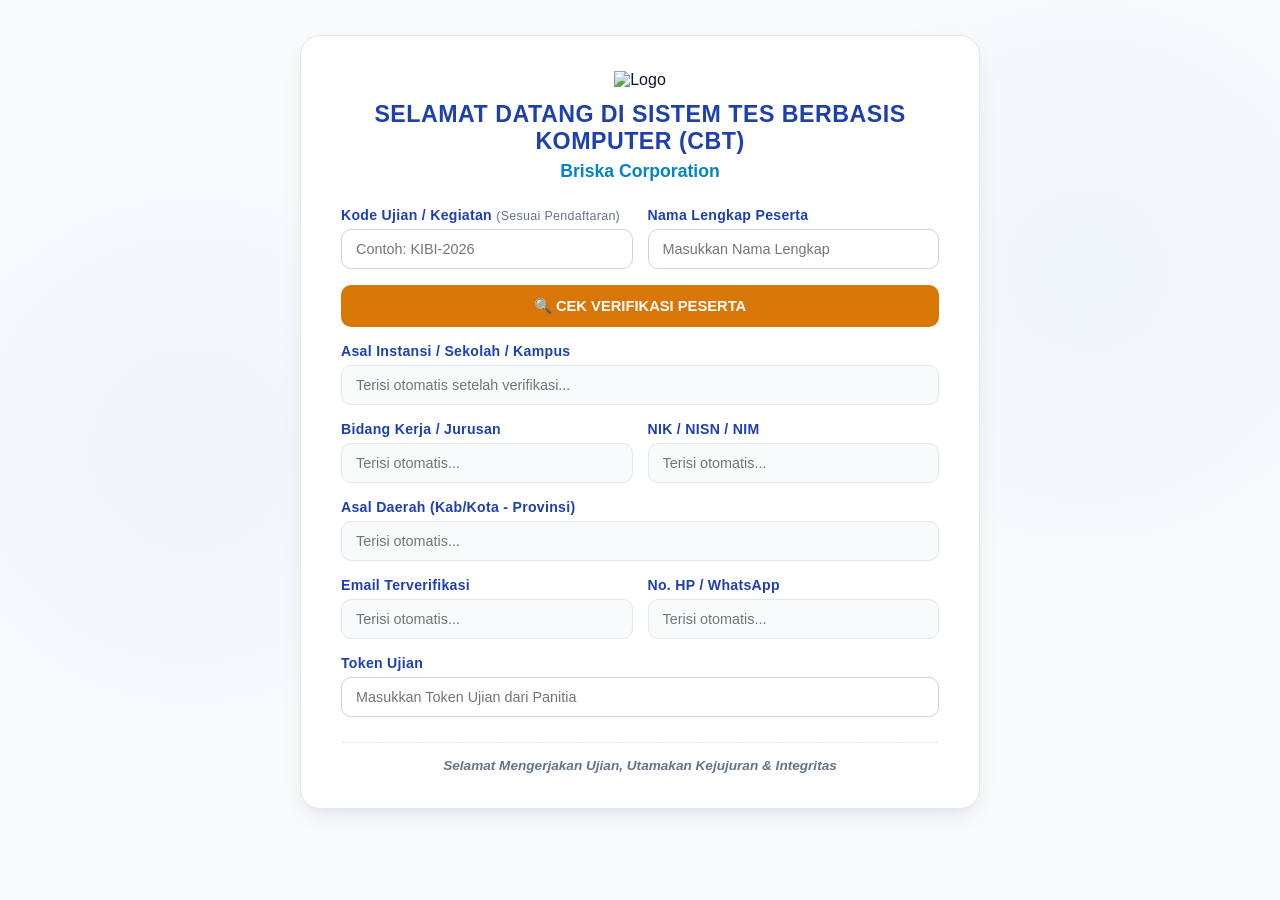
==== index.html @ defc80b8 "Update index.html" ====
<!DOCTYPE html>
<html lang="id">
<head>
  <meta charset="UTF-8">
  <meta name="viewport" content="width=device-width, initial-scale=1.0">
  <title>CBT Online - Kelas Bisa Exam System v1.5</title>
  
  <link rel="icon" type="image/png" href="asset/Favicon.png">
  
  <!-- File CSS Modular -->
  <link rel="stylesheet" href="css/base.css">
  <link rel="stylesheet" href="css/pages.css">
  <link rel="stylesheet" href="css/cbt.css">
  <link rel="stylesheet" href="css/answer.css">
  <link rel="stylesheet" href="css/report.css">
  <link rel="stylesheet" href="css/panduan.css">
  
  <!-- FontAwesome untuk Icon -->
  <link rel="stylesheet" href="https://cdnjs.cloudflare.com/ajax/libs/font-awesome/6.4.0/css/all.min.css">

  <!-- Konfigurasi MathJax v3 -->
  <script>
    window.MathJax = {
      tex: {
        inlineMath: [['\\(', '\\)'], ['$', '$']],
        displayMath: [['\\[', '\\]'], ['$$', '$$']],
        processEscapes: true
      },
      options: {
        skipHtmlTags: ['script', 'noscript', 'style', 'textarea', 'pre', 'code']
      },
      svg: { fontCache: 'global' }
    };
  </script>
  <script id="MathJax-script" async src="https://cdn.jsdelivr.net/npm/mathjax@3/es5/tex-chtml.js"></script>
</head>
<body>

  <!-- ========================================== -->
  <!-- OVERLAY LOADING SAAT SUBMIT JAWABAN        -->
  <!-- ========================================== -->
  <div id="loading-overlay" class="hidden" style="display: none; position: fixed; top: 0; left: 0; width: 100%; height: 100%; background: rgba(255, 255, 255, 0.92); z-index: 9999; flex-direction: column; justify-content: center; align-items: center; text-align: center;">
    <div style="font-size: 42px; color: #007bff; margin-bottom: 15px;">
      <i class="fas fa-spinner fa-spin"></i>
    </div>
    <h3 style="color: #222; margin: 0 0 8px 0; font-size: 20px;">Sedang Mengirim Jawaban...</h3>
    <p style="color: #666; font-size: 14px; margin: 0;">Mohon tunggu, jangan tutup atau memuat ulang halaman ini.</p>
  </div>

  <!-- ========================================== -->
  <!-- PAGE 1: FORM LOGIN & VERIFIKASI PESERTA    -->
  <!-- ========================================== -->
  <div id="page-login" class="card">
    <div class="header-welcome">
      <img id="logo-lembaga" src="https://lh3.googleusercontent.com/d/1TYEl9QOZV3EU5p3peLGaaUZcjrOISSSz" alt="Logo" class="logo-img">
      <h2 id="disp-header-title">Selamat Datang di Sistem Tes Berbasis Komputer (CBT)</h2>
      <h3 id="disp-header-sub">Briska Corporation</h3>
    </div>

    <form id="form-identitas">
      <!-- INPUT UTAMA UNTUK VERIFIKASI -->
      <div class="form-row-2col">
        <div class="form-group">
          <label for="kode-ujian-input">Kode Ujian / Kegiatan <small class="hint-label">(Sesuai Pendaftaran)</small></label>
          <input type="text" id="kode-ujian-input" required placeholder="Contoh: KIBI-2026">
        </div>
        <div class="form-group">
          <label for="nama">Nama Lengkap Peserta</label>
          <input type="text" id="nama" required placeholder="Masukkan Nama Lengkap">
        </div>
      </div>

      <!-- TAHAP 1: TOMBOL CEK VERIFIKASI -->
      <div class="form-group text-center">
        <button type="button" id="btn-cek-verifikasi" class="btn-warning">
          🔍 Cek Verifikasi Peserta
        </button>
      </div>

      <!-- ELEMENT NOTIFIKASI / STATUS VERIFIKASI -->
      <div id="pesan-error-login" class="error-msg" style="display: none;"></div>

      <!-- FIELD TERISI OTOMATIS BERDASARKAN DATA PESERTA (READONLY) -->
      <div class="form-group">
        <label for="sekolah">Asal Instansi / Sekolah / Kampus</label>
        <input type="text" id="sekolah" placeholder="Terisi otomatis setelah verifikasi..." readonly>
      </div>

      <div class="form-row-2col">
        <div class="form-group">
          <label for="kelas">Bidang Kerja / Jurusan</label>
          <input type="text" id="kelas" placeholder="Terisi otomatis..." readonly>
        </div>
        <div class="form-group">
          <label for="nisn">NIK / NISN / NIM</label>
          <input type="text" id="nisn" placeholder="Terisi otomatis..." readonly>
        </div>
      </div>

      <div class="form-group">
        <label for="daerah">Asal Daerah (Kab/Kota - Provinsi)</label>
        <input type="text" id="daerah" placeholder="Terisi otomatis..." readonly>
      </div>

      <div class="form-row-2col">
        <div class="form-group">
          <label for="email">Email Terverifikasi</label>
          <input type="text" id="email" placeholder="Terisi otomatis..." readonly>
        </div>
        <div class="form-group">
          <label for="hp">No. HP / WhatsApp</label>
          <input type="text" id="hp" placeholder="Terisi otomatis..." readonly>
        </div>
      </div>

      <!-- INPUT TOKEN UJIAN -->
      <div class="form-group">
        <label for="token-input">Token Ujian</label>
        <input type="text" id="token-input" placeholder="Masukkan Token Ujian dari Panitia">
      </div>

      <!-- TAHAP 2: TOMBOL LANJUT -->
      <div class="form-group">
        <button type="submit" id="btn-lanjut-info" class="btn-primary" style="display: none;">
          Verifikasi &amp; Lanjut ke Petunjuk &gt;&gt;
        </button>
      </div>
    </form>

    <div class="footer-motto">
      <p>Selamat Mengerjakan Ujian, Utamakan Kejujuran &amp; Integritas</p>
    </div>
  </div>


  <!-- ========================================== -->
  <!-- PAGE 2: INFORMASI KEGIATAN & TATA TERTIB   -->
  <!-- ========================================== -->
  <div id="page-info" class="card hidden">
    <div class="header-welcome">
      <img id="logo-lembaga-info" src="https://lh3.googleusercontent.com/d/1TYEl9QOZV3EU5p3peLGaaUZcjrOISSSz" alt="Logo" class="logo-img">
      <h2 id="disp-lembaga-info">NAMA SISTEM CBT</h2>
      <h3 id="disp-sub-lembaga-info">PENYELENGGARA</h3>
    </div>

    <div class="info-kegiatan-box">
      <h4>📋 Informasi Ujian CBT</h4>
      <table class="table-info">
        <tr>
          <td>Kode Paket Ujian</td>
          <td>: <strong id="disp-kode-ujian" class="badge-code">-</strong></td>
        </tr>
        <tr>
          <td>Nama Kegiatan Ujian</td>
          <td>: <span id="disp-nama-kegiatan">-</span></td>
        </tr>
        <tr>
          <td>Penyelenggara</td>
          <td>: <span id="disp-sub-lembaga">-</span></td>
        </tr>
        <tr>
          <td>Durasi Pengerjaan</td>
          <td>: <span id="disp-durasi">-</span></td>
        </tr>
        <tr>
          <td>Jumlah Soal</td>
          <td>: <span id="disp-jumlah-soal">-</span></td>
        </tr>
      </table>
    </div>

    <div class="rules-box">
      <h4>⚠️ Ketentuan &amp; Tata Tertib Pelaksanaan CBT</h4>
      <div class="rules-content">
        <ol>
          <li><strong>Koneksi Internet:</strong> Pastikan perangkat Anda terhubung dengan koneksi internet yang stabil selama ujian berlangsung.</li>
          <li><strong>Pengerjaan Soal:</strong> Bacalah setiap soal dengan teliti. Anda bebas berpindah nomor soal menggunakan tombol navigasi atau panel nomor di sisi kanan.</li>
          <li><strong>Waktu Ujian:</strong> Timer countdown akan berjalan otomatis begitu Anda menekan tombol <em>"Mulai Pengerjaan Ujian"</em>. Jawaban tersimpan otomatis jika waktu habis.</li>
          <li class="warning-rule">
            <strong>SISTEM KEAMANAN ANTI-KECURANGAN (PENTING):</strong>
            <ul>
              <li>Dilarang membuka tab baru, berpindah aplikasi, split screen, atau meminimalkan (<em>minimize</em>) jendela browser saat ujian aktif.</li>
              <li>Sistem mencatat setiap aktivitas keluar dari layar ujian secara otomatis.</li>
              <li>Jika terdeteksi <strong>3 KALI</strong> keluar dari layar ujian, sistem akan <strong>MENGUNCI UJIAN DAN MELAKUKAN SUBMIT OTOMATIS</strong> atas jawaban yang telah tersimpan.</li>
            </ul>
          </li>
          <li><strong>Integritas:</strong> Dilarang keras bekerjasama, menggunakan alat bantu yang tidak diizinkan, atau diwakilkan oleh orang lain.</li>
        </ol>
      </div>
    </div>

    <div class="agreement-box">
      <label class="checkbox-container">
        <input type="checkbox" id="check-setuju" onchange="if(typeof toggleMulaiButton === 'function') toggleMulaiButton();">
        <span class="checkmark"></span>
        Saya telah membaca, memahami, dan bersedia tunduk pada seluruh ketentuan pelaksanaan ujian di atas.
      </label>
    </div>

    <!-- TOMBOL PANDUAN PENILAIAN DITAMBAHKAN DI SINI -->
    <div style="text-align: center; margin: 15px 0;">
      <a href="panduan-penilaian.html" target="_blank" class="btn-info-link" style="display: inline-flex; align-items: center; gap: 6px; color: #0284c7; text-decoration: none; font-weight: 600; font-size: 0.95rem;">
        <i class="fas fa-book-open"></i> Lihat Panduan Penilaian &amp; Tipe Soal
      </a>
    </div>

    <div class="action-buttons-page2">
      <button type="button" class="btn-secondary" onclick="kembaliKePage1()">&lt;&lt; Kembali ke Identitas</button>
      <button type="button" id="btn-mulai-ujian" class="btn-primary btn-start-disabled" disabled onclick="mulaiUjianPenuh()">🚀 Mulai Pengerjaan Ujian</button>
    </div>
  </div>


  <!-- ========================================== -->
  <!-- PAGE 3: ARENA SOAL CBT                     -->
  <!-- ========================================== -->
  <div id="page-cbt" class="cbt-layout hidden">

    <header class="top-bar">
      <div class="header-left">
        <img id="logo-lembaga-cbt" src="https://lh3.googleusercontent.com/d/1TYEl9QOZV3EU5p3peLGaaUZcjrOISSSz" alt="Logo" class="logo-img">
        <div class="title-box">
          <h2 id="disp-lembaga-cbt">NAMA SISTEM CBT</h2>
          <small id="disp-sub-lembaga-cbt">PENYELENGGARA</small>
        </div>
      </div>
      <div class="header-right">
        <div class="user-avatar">👤</div>
        <div class="user-details">
          <span id="disp-user-name" class="u-name">-</span>
          <span id="disp-user-school" class="u-id">-</span>
          <a href="#" onclick="konfirmasiKeluar()" class="btn-keluar">KELUAR &gt;&gt;</a>
        </div>
      </div>
    </header>

    <div class="cbt-body">
      <main class="question-area">
        <div class="sub-header">
          <h3 class="q-title">
            SOAL NO : <span id="q-num">1</span>
            <span id="q-level" class="badge-level" style="font-size: 13px; color: #666; margin-left: 8px;"></span>
          </h3>
          <div class="timer-display">
            ⏰ <span id="timer-display">00:00:00</span>
          </div>
        </div>

        <div class="question-content">
          <div id="q-image-container" class="img-box"></div>
          <div id="q-text" class="q-text">Memuat soal...</div>
          <!-- Container pilihan jawaban yang dinamis mendukung 5 tipe soal v1.5 -->
          <div id="options-box" class="options-group"></div>
        </div>
      </main>

      <aside class="sidebar-nav">
        <div id="number-grid" class="circle-grid"></div>
      </aside>
    </div>

    <footer class="bottom-bar">
      <div class="bottom-left">
        <button id="btn-selesai" class="btn-footer btn-selesai" onclick="tampilkanPanelKonfirmasi()">🏁 SELESAI</button>
      </div>
      <div class="bottom-center">
        <button id="btn-prev" class="btn-footer" onclick="navigasi(-1)">◀ SOAL SEBELUMNYA</button>
        <button id="btn-next" class="btn-footer" onclick="navigasi(1)">SOAL SELANJUTNYA ▶</button>
      </div>
      <div class="bottom-right"></div>
    </footer>

  </div>


  <!-- ========================================== -->
  <!-- MODAL DIALOG KONFIRMASI SUBMIT             -->
  <!-- ========================================== -->
  <div id="modal-konfirmasi" class="hidden" style="display: none; position: fixed; top: 0; left: 0; width: 100%; height: 100%; background: rgba(0,0,0,0.6); z-index: 9998; align-items: center; justify-content: center;">
    <div style="max-width: 480px; width: 90%; background: #fff; padding: 25px; border-radius: 16px; text-align: center; box-shadow: 0 10px 25px rgba(0,0,0,0.2); margin: auto;">
      <h3 style="margin-top: 0; color: #1e293b; font-size: 1.25rem;">Konfirmasi Selesai Ujian</h3>
      <p id="teks-ringkasan-konfirmasi" style="color: #475569; font-size: 0.95rem; margin: 15px 0; line-height: 1.5;"></p>
      <div style="display: flex; gap: 10px; justify-content: center; margin-top: 20px;">
        <button type="button" class="btn-secondary" onclick="document.getElementById('modal-konfirmasi').classList.add('hidden'); document.getElementById('modal-konfirmasi').style.display='none';">Batal / Periksa Lagi</button>
        <button type="button" class="btn-primary" onclick="konfirmasiSubmit()">Ya, Kirim Jawaban</button>
      </div>
    </div>
  </div>

  <!-- ========================================== -->
  <!-- MODAL LAPORAN / HASIL UJIAN (FITUR v1.5)   -->
  <!-- ========================================== -->
  <div id="report-modal" style="display: none;"></div>

  <!-- ========================================== -->
  <!-- MODAL REVIEW KUNCI JAWABAN (FITUR v1.5)     -->
  <!-- ========================================== -->
  <div id="review-modal" style="display: none;"></div>

  <!-- ========================================== -->
  <!-- FILE JAVASCRIPT MODULAR                    -->
  <!-- ========================================== -->
  <script src="js/state.js" defer></script>
  <script src="js/auth.js" defer></script>
  <script src="js/scoring.js" defer></script>
  <script src="js/security.js" defer></script>
  <script src="js/exam.js" defer></script>
  <script src="js/answer.js" defer></script>
  <script src="js/report.js" defer></script>
  <script src="js/main.js" defer></script>

</body>
</html>
---- css/base.css ----
/* ==========================================================================
   1. BASE & VARIABLES (CBT System v1.3.0)
   ========================================================================== */

:root {
  /* Background & Surface Light Theme */
  --bg-main: #f8fafc;
  --bg-card: #ffffff;
  --bg-panel: #f1f5f9;
  
  /* Text Colors */
  --text-dark: #0f172a;
  --text-muted: #64748b;
  
  /* Brand & Accents (Dominan Biru) */
  --brand-primary: #1e40af;
  --brand-sky: #0284c7;
  --brand-cyan: #09090b;
  --accent-blue: #2563eb;
  
  /* Status Warna Bulatan CBT */
  --color-unanswered: #ef4444;
  --color-answered: #0284c7;
  --color-active: #16a34a;
  
  /* Status Hasil Ujian & Alert */
  --color-success: #16a34a;
  --color-danger: #dc2626;
  --color-warning: #d97706;
  --color-info: #2563eb;

  /* Shadows & Borders */
  --shadow-card: 0 10px 25px -5px rgba(15, 23, 42, 0.08), 0 8px 10px -6px rgba(15, 23, 42, 0.04);
  --shadow-glow-blue: 0 0 12px rgba(37, 99, 235, 0.25);
  --border-light: 1px solid #e2e8f0;
  --border-radius: 12px;
}

* {
  box-sizing: border-box;
  margin: 0;
  padding: 0;
  font-family: 'Segoe UI', -apple-system, BlinkMacSystemFont, Roboto, sans-serif;
}

body {
  background-color: var(--bg-main);
  background-image: 
    radial-gradient(circle at 15% 50%, rgba(37, 99, 235, 0.04), transparent 25%),
    radial-gradient(circle at 85% 30%, rgba(2, 132, 199, 0.04), transparent 25%);
  color: var(--text-dark);
  min-height: 100vh;
  display: flex;
  flex-direction: column;
}

.hidden {
  display: none !important;
}

/* ==========================================
   BUTTONS & ALERTS
   ========================================== */
.btn-primary {
  width: 100%;
  padding: 13px;
  background: linear-gradient(135deg, var(--brand-primary), var(--accent-blue));
  color: #ffffff;
  border: none;
  border-radius: 10px;
  font-size: 0.95rem;
  font-weight: 700;
  letter-spacing: 0.5px;
  cursor: pointer;
  transition: transform 0.2s, box-shadow 0.2s, opacity 0.2s;
  margin-top: 10px;
  text-transform: uppercase;
  box-shadow: 0 4px 12px rgba(37, 99, 235, 0.25);
}

.btn-primary:hover:not(:disabled) {
  transform: translateY(-2px);
  box-shadow: 0 6px 18px rgba(37, 99, 235, 0.35);
}

.btn-primary:disabled {
  opacity: 0.6;
  cursor: not-allowed;
}

.btn-warning {
  width: 100%;
  padding: 12px;
  background: #d97706;
  color: #ffffff;
  border: none;
  border-radius: 10px;
  font-size: 0.92rem;
  font-weight: 700;
  cursor: pointer;
  transition: all 0.2s ease;
  text-transform: uppercase;
}

.btn-warning:hover:not(:disabled) {
  background: #b45309;
}

.btn-secondary {
  padding: 13px 20px;
  background: #ffffff;
  color: var(--brand-primary);
  border: 1px solid var(--brand-primary);
  border-radius: 10px;
  font-size: 0.9rem;
  font-weight: 600;
  cursor: pointer;
  transition: all 0.2s ease;
}

.btn-secondary:hover {
  background: #eff6ff;
}

.alert {
  padding: 12px 16px;
  border-radius: 10px;
  font-size: 0.88rem;
  margin-top: 12px;
  line-height: 1.5;
}

.alert-danger {
  background-color: #fef2f2;
  border: 1px solid #fca5a5;
  color: var(--color-danger);
}

.alert-success {
  background-color: #f0fdf4;
  border: 1px solid #86efac;
  color: var(--color-success);
}

.alert-info {
  background-color: #eff6ff;
  border: 1px solid #93c5fd;
  color: var(--color-info);
}

.error-msg {
  color: var(--color-danger);
  font-size: 0.88rem;
  text-align: center;
  margin-top: 14px;
  font-weight: 600;
}
---- css/pages.css ----
/* ==========================================================================
   2. PAGES LAYOUT (Page 1: Login, Page 2: Rules, Page 4: Result)
   ========================================================================== */

/* Card Layout Utama (Page 1 & Page 2) */
.card {
  max-width: 680px;
  width: 92%;
  margin: 35px auto;
  background: var(--bg-card);
  padding: 35px 40px;
  border-radius: 20px;
  border: var(--border-light);
  box-shadow: var(--shadow-card);
}

/* Header Welcome */
.header-welcome {
  text-align: center;
  margin-bottom: 25px;
}

.header-welcome .logo-img {
  max-height: 80px;
  width: auto;
  margin-bottom: 12px;
  object-fit: contain;
}

.header-welcome h2 {
  font-size: 1.45rem;
  color: var(--brand-primary);
  margin-bottom: 6px;
  font-weight: 700;
  letter-spacing: 0.5px;
  text-transform: uppercase;
}

.header-welcome h3 {
  font-size: 1.1rem;
  color: var(--brand-sky);
  font-weight: 600;
}

/* Form Group & Input */
.form-group {
  margin-bottom: 16px;
}

.form-group label {
  display: block;
  font-size: 0.88rem;
  font-weight: 600;
  color: var(--brand-primary);
  margin-bottom: 6px;
  letter-spacing: 0.3px;
}

.hint-label {
  font-weight: normal;
  color: var(--text-muted);
  font-size: 0.78rem;
}

.form-group input {
  width: 100%;
  padding: 11px 14px;
  background: #ffffff;
  border: 1px solid #cbd5e1;
  border-radius: 10px;
  font-size: 0.9rem;
  color: var(--text-dark);
  outline: none;
  transition: all 0.3s ease;
}

.form-group input:focus {
  border-color: var(--accent-blue);
  box-shadow: var(--shadow-glow-blue);
}

.form-group input[readonly] {
  background-color: #f8fafc;
  color: #475569;
  cursor: not-allowed;
  border-color: #e2e8f0;
}

.form-row-2col {
  display: grid;
  grid-template-columns: 1fr 1fr;
  gap: 15px;
}

/* --- Notifikasi Status Verifikasi & WhatsApp Button --- */
.error-msg {
  margin-top: 18px;
  padding: 14px 18px;
  border-radius: 12px;
  font-size: 0.88rem;
  line-height: 1.5;
  display: none;
}

.error-msg.alert-danger {
  background-color: #fef2f2;
  color: #991b1b;
  border: 1px solid #fca5a5;
}

.error-msg.alert-success {
  background-color: #f0fdf4;
  color: #166534;
  border: 1px solid #86efac;
}

.btn-wa-help {
  display: inline-flex;
  align-items: center;
  gap: 8px;
  background-color: #25d366;
  color: #ffffff !important;
  padding: 10px 18px;
  border-radius: 8px;
  text-decoration: none !important;
  font-weight: 700;
  font-size: 0.88rem;
  margin-top: 8px;
  box-shadow: 0 2px 6px rgba(37, 211, 102, 0.25);
  transition: all 0.25s ease-in-out;
}

.btn-wa-help:hover {
  background-color: #1eb954 !important;
  transform: translateY(-2px);
  box-shadow: 0 4px 12px rgba(37, 211, 102, 0.4);
}

.btn-wa-help:active {
  transform: translateY(0);
}

.footer-motto {
  margin-top: 25px;
  padding-top: 15px;
  border-top: 1px dashed #e2e8f0;
  text-align: center;
}

.footer-motto p {
  font-size: 0.85rem;
  font-style: italic;
  color: var(--text-muted);
  font-weight: 600;
}

/* Page 2: Informasi Kegiatan & Tata Tertib */
.info-kegiatan-box {
  background-color: var(--bg-panel);
  border: var(--border-light);
  border-radius: 12px;
  padding: 18px 22px;
  margin-bottom: 22px;
}

.info-kegiatan-box h4 {
  font-size: 0.95rem;
  color: var(--brand-primary);
  margin-bottom: 12px;
  text-transform: uppercase;
  letter-spacing: 0.5px;
  font-weight: 700;
  border-bottom: 1px solid #cbd5e1;
  padding-bottom: 6px;
}

.table-info {
  width: 100%;
  border-collapse: collapse;
}

.table-info td {
  padding: 8px 0;
  font-size: 0.92rem;
  color: var(--text-dark);
}

.table-info td:first-child {
  font-weight: 600;
  width: 38%;
  color: var(--brand-sky);
}

.badge-code {
  background: #dbeafe;
  color: var(--brand-primary);
  border: 1px solid #93c5fd;
  padding: 2px 10px;
  border-radius: 6px;
  font-size: 0.85rem;
  letter-spacing: 0.5px;
}

.table-info tr:not(:last-child) td {
  border-bottom: 1px dashed #cbd5e1;
}

.rules-box {
  background: #ffffff;
  border: var(--border-light);
  border-radius: 12px;
  padding: 20px;
  margin-bottom: 22px;
}

.rules-box h4 {
  font-size: 0.95rem;
  color: var(--brand-primary);
  margin-bottom: 12px;
  text-transform: uppercase;
  letter-spacing: 0.5px;
}

.rules-content ol {
  padding-left: 18px;
  font-size: 0.88rem;
  line-height: 1.6;
  color: var(--text-dark);
}

.rules-content li {
  margin-bottom: 10px;
}

.warning-rule {
  background: #fef2f2;
  border: 1px solid #fca5a5;
  padding: 10px 14px;
  border-radius: 8px;
  color: #991b1b;
}

.warning-rule ul {
  padding-left: 18px;
  margin-top: 6px;
}

.warning-rule li {
  margin-bottom: 4px;
}

.agreement-box {
  background: var(--bg-panel);
  border: var(--border-light);
  padding: 14px 18px;
  border-radius: 10px;
  margin-bottom: 22px;
}

.checkbox-container {
  display: flex;
  align-items: flex-start;
  gap: 10px;
  font-size: 0.88rem;
  color: var(--text-dark);
  font-weight: 600;
  cursor: pointer;
  user-select: none;
}

.checkbox-container input[type="checkbox"] {
  width: 18px;
  height: 18px;
  margin-top: 2px;
  accent-color: var(--brand-primary);
  cursor: pointer;
}

.action-buttons-page2 {
  display: flex;
  gap: 12px;
  justify-content: space-between;
}

/* --- STATE TOMBOL MULAI UJIAN (PAGE 2) --- */
.btn-start-disabled,
#btn-mulai-ujian:disabled,
#btn-start-exam:disabled {
  opacity: 0.55 !important;
  cursor: not-allowed !important;
  background: #94a3b8 !important;
  color: #ffffff !important;
  border-color: #cbd5e1 !important;
  box-shadow: none !important;
  transition: all 0.25s ease;
}

#btn-mulai-ujian:not(:disabled),
#btn-start-exam:not(:disabled),
#btn-mulai-ujian.active,
#btn-start-exam.active {
  opacity: 1 !important;
  cursor: pointer !important;
  background: #16a34a !important; /* Hijau Aktif */
  color: #ffffff !important;
  border-color: #15803d !important;
  box-shadow: 0 4px 12px rgba(22, 163, 74, 0.3) !important;
  transition: all 0.25s ease;
}

#btn-mulai-ujian:not(:disabled):hover,
#btn-start-exam:not(:disabled):hover,
#btn-mulai-ujian.active:hover {
  background: #15803d !important;
  transform: translateY(-1px);
}

/* Modal Konfirmasi Submit (Perbaikan Modal UI) */
#modal-konfirmasi {
  transition: opacity 0.25s ease, visibility 0.25s ease;
}

#modal-konfirmasi.hidden {
  display: none !important;
}

#modal-konfirmasi .card {
  animation: modalSlideDown 0.3s cubic-bezier(0.16, 1, 0.3, 1);
}

@keyframes modalSlideDown {
  from {
    opacity: 0;
    transform: translateY(-30px) scale(0.98);
  }
  to {
    opacity: 1;
    transform: translateY(0) scale(1);
  }
}

/* Page 4: Pengumuman Skor Modern */
.result-card-container {
  max-width: 540px;
  width: 92%;
  margin: 40px auto;
  background: #ffffff;
  border-radius: 20px;
  border: var(--border-light);
  box-shadow: var(--shadow-card);
  padding: 35px 30px;
  text-align: center;
  animation: fadeInScale 0.4s ease-out forwards;
}

@keyframes fadeInScale {
  from {
    opacity: 0;
    transform: scale(0.95);
  }
  to {
    opacity: 1;
    transform: scale(1);
  }
}

.result-badge-icon {
  width: 68px;
  height: 68px;
  margin: 0 auto 15px;
  background: #f0fdf4;
  color: #16a34a;
  border: 1px solid #86efac;
  border-radius: 50%;
  display: flex;
  align-items: center;
  justify-content: center;
  font-size: 2rem;
}

.result-title {
  font-size: 1.5rem;
  font-weight: 700;
  color: var(--brand-primary);
  margin-bottom: 6px;
  text-transform: uppercase;
  letter-spacing: 0.5px;
}

.result-subtitle {
  font-size: 0.9rem;
  color: var(--text-muted);
  margin-bottom: 25px;
}

.result-detail-box {
  background: var(--bg-panel);
  border: var(--border-light);
  border-radius: 16px;
  padding: 20px;
  text-align: left;
  margin-bottom: 25px;
}

.result-detail-title {
  font-size: 0.95rem;
  font-weight: 700;
  color: var(--brand-primary);
  border-bottom: 1px dashed #cbd5e1;
  padding-bottom: 10px;
  margin-bottom: 15px;
  display: flex;
  align-items: center;
  gap: 8px;
}

.score-badge-main {
  background: #f0fdf4;
  border: 1.5px solid #86efac;
  border-radius: 14px;
  padding: 18px;
  text-align: center;
  margin-bottom: 18px;
}

.score-badge-label {
  font-size: 0.78rem;
  font-weight: 700;
  color: #166534;
  text-transform: uppercase;
  letter-spacing: 1.5px;
}

.score-badge-val {
  font-size: 2.8rem;
  font-weight: 800;
  color: #15803d;
  line-height: 1.1;
  margin-top: 4px;
}

.stat-summary-grid {
  display: grid;
  grid-template-columns: repeat(3, 1fr);
  gap: 10px;
  text-align: center;
  background: #ffffff;
  padding: 12px;
  border-radius: 10px;
  border: var(--border-light);
  font-size: 0.85rem;
}

.stat-box-item {
  display: flex;
  flex-direction: column;
  gap: 3px;
}

.stat-box-item span {
  color: var(--text-muted);
  font-size: 0.78rem;
}

.stat-box-item strong {
  font-size: 1rem;
  color: var(--text-dark);
}

/* Responsif Mobile */
@media (max-width: 768px) {
  .card {
    padding: 25px 20px;
  }
  .form-row-2col {
    grid-template-columns: 1fr;
  }
  .action-buttons-page2 {
    flex-direction: column;
  }
  .result-card-container {
    padding: 25px 18px;
    margin: 20px auto;
  }
  .score-badge-val {
    font-size: 2.3rem;
  }
}
---- css/cbt.css ----
/* ==========================================================================
   3. ARENA SOAL CBT (Page 3 Layout - CBT v1.5.0)
   ========================================================================== */

.cbt-layout {
  display: flex;
  flex-direction: column;
  height: 100vh;
}

.top-bar {
  background: #ffffff;
  border-bottom: 2px solid #e2e8f0;
  color: var(--text-dark);
  display: flex;
  justify-content: space-between;
  align-items: center;
  padding: 10px 25px;
  box-shadow: 0 2px 10px rgba(0, 0, 0, 0.05);
}

.header-left {
  display: flex;
  align-items: center;
  gap: 15px;
}

.logo-img {
  height: 42px;
  width: auto;
}

.title-box h2 {
  font-size: 1.1rem;
  letter-spacing: 0.5px;
  color: var(--brand-primary);
  text-transform: uppercase;
}

.title-box small {
  font-size: 0.75rem;
  color: var(--text-muted);
}

.header-right {
  display: flex;
  align-items: center;
  gap: 12px;
}

.user-avatar {
  width: 36px;
  height: 36px;
  background: #dbeafe;
  border: 1px solid #93c5fd;
  border-radius: 50%;
  display: flex;
  align-items: center;
  justify-content: center;
  font-size: 1.1rem;
  color: var(--brand-primary);
}

.user-details {
  display: flex;
  flex-direction: column;
  font-size: 0.8rem;
}

.u-name {
  font-weight: 700;
  color: var(--text-dark);
}

.u-id {
  color: var(--text-muted);
}

.btn-keluar {
  color: var(--color-danger);
  text-decoration: none;
  font-size: 0.7rem;
  font-weight: bold;
  margin-top: 2px;
  cursor: pointer;
}

.btn-keluar:hover {
  text-decoration: underline;
}

.cbt-body {
  display: flex;
  flex: 1;
  overflow: hidden;
  background: var(--bg-main);
}

/* Area Soal (Kiri) */
.question-area {
  flex: 1;
  padding: 25px 30px;
  overflow-y: auto;
  display: flex;
  flex-direction: column;
}

.sub-header {
  display: flex;
  justify-content: space-between;
  align-items: center;
  border-bottom: 1px dashed #cbd5e1;
  padding-bottom: 12px;
  margin-bottom: 20px;
}

.q-title {
  font-size: 1.2rem;
  color: var(--brand-primary);
  text-transform: uppercase;
  letter-spacing: 0.5px;
  display: flex;
  align-items: center;
  gap: 10px;
}

/* Badge Tingkat Kesulitan Soal (EASY / MEDIUM / HARD) */
.badge-level {
  display: inline-block;
  font-size: 0.75rem;
  font-weight: 700;
  padding: 3px 10px;
  border-radius: 6px;
  text-transform: uppercase;
  letter-spacing: 0.5px;
  vertical-align: middle;
}

.badge-level.easy {
  background-color: #dcfce7;
  color: #15803d;
  border: 1px solid #86efac;
}

.badge-level.medium {
  background-color: #fef9c3;
  color: #a16207;
  border: 1px solid #fde047;
}

.badge-level.hard {
  background-color: #fee2e2;
  color: #b91c1c;
  border: 1px solid #fca5a5;
}

.timer-display {
  background: #f0fdf4;
  padding: 6px 16px;
  border-radius: 20px;
  border: 1px solid #86efac;
  font-weight: 700;
  color: #166534;
  letter-spacing: 1px;
}

/* Question Content Box */
.question-content {
  background: #ffffff;
  padding: 25px;
  border-radius: 16px;
  box-shadow: var(--shadow-card);
  border: var(--border-light);
  flex: 1;
  position: relative;
  z-index: 10;
}

.img-box img,
.img-soal {
  max-width: 100%;
  max-height: 300px;
  border-radius: 10px;
  margin-bottom: 20px;
  border: 1px solid #e2e8f0;
  display: block;
}

.q-text {
  font-size: 1.05rem;
  line-height: 1.6;
  color: var(--text-dark);
  margin-bottom: 25px;
  white-space: pre-line;
  word-break: break-word;
}

/* --------------------------------------------------------------------------
   A. OPSI PILIHAN GANDA (Tipe 1A, 1B, 1C, 2A)
   -------------------------------------------------------------------------- */
.options-group {
  display: flex;
  flex-direction: column;
  gap: 12px;
  position: relative;
  z-index: 10;
}

.option-row {
  display: flex;
  align-items: flex-start;
  padding: 12px 18px;
  background: #f8fafc;
  border: 1px solid #e2e8f0;
  border-radius: 12px;
  cursor: pointer;
  transition: all 0.2s ease;
  touch-action: manipulation;
  -webkit-tap-highlight-color: rgba(0, 0, 0, 0.05);
  user-select: none;
}

.option-row:hover {
  background: #eff6ff;
  border-color: #93c5fd;
  transform: translateX(4px);
}

.option-row.selected {
  background: #dbeafe;
  border-color: var(--accent-blue);
  box-shadow: inset 0 0 5px rgba(37, 99, 235, 0.1);
}

.option-row input[type="radio"],
.option-row input[type="checkbox"] {
  margin-right: 15px;
  margin-top: 4px;
  accent-color: var(--accent-blue);
  transform: scale(1.2);
}

.opt-key {
  font-weight: 700;
  margin-right: 8px;
  color: var(--brand-primary);
  line-height: 1.5;
}

.opt-val {
  font-size: 0.95rem;
  line-height: 1.5;
  color: var(--text-dark);
  white-space: pre-line;
  word-break: break-word;
}

/* --------------------------------------------------------------------------
   B. INPUT ISIAN SINGKAT & ESAI (Tipe 3A & 3B)
   -------------------------------------------------------------------------- */
.essay-container {
  display: flex;
  flex-direction: column;
  gap: 10px;
  margin-top: 15px;
}

.essay-input-single {
  width: 100%;
  padding: 12px 16px;
  font-size: 1rem;
  color: var(--text-dark);
  border: 2px solid #cbd5e1;
  border-radius: 10px;
  outline: none;
  transition: border-color 0.2s, box-shadow 0.2s;
  box-sizing: border-box;
}

.essay-input-single:focus {
  border-color: var(--accent-blue);
  box-shadow: 0 0 0 4px rgba(37, 99, 235, 0.15);
}

.essay-input-multi {
  width: 100%;
  min-height: 140px;
  padding: 14px 16px;
  font-size: 1rem;
  line-height: 1.5;
  color: var(--text-dark);
  border: 2px solid #cbd5e1;
  border-radius: 10px;
  outline: none;
  resize: vertical;
  transition: border-color 0.2s, box-shadow 0.2s;
  box-sizing: border-box;
}

.essay-input-multi:focus {
  border-color: var(--accent-blue);
  box-shadow: 0 0 0 4px rgba(37, 99, 235, 0.15);
}

/* --------------------------------------------------------------------------
   C. TABEL MATRIKS BENAR / SALAH (Tipe 4A)
   -------------------------------------------------------------------------- */
.matrix-container {
  width: 100%;
  overflow-x: auto;
  margin-top: 15px;
  border: 1px solid #cbd5e1;
  border-radius: 12px;
  box-shadow: 0 1px 3px rgba(0,0,0,0.05);
}

.matrix-table {
  width: 100%;
  border-collapse: collapse;
  background-color: #ffffff;
}

.matrix-table th {
  background-color: #f1f5f9;
  color: var(--brand-primary);
  font-weight: 700;
  padding: 12px 16px;
  text-align: center;
  border-bottom: 2px solid #cbd5e1;
  font-size: 0.95rem;
}

.matrix-table td {
  padding: 12px 16px;
  border-bottom: 1px solid #e2e8f0;
  vertical-align: middle;
}

.matrix-table tr:last-child td {
  border-bottom: none;
}

.matrix-table tr:hover {
  background-color: #f8fafc;
}

.matrix-statement {
  font-size: 0.95rem;
  color: var(--text-dark);
  line-height: 1.5;
}

.matrix-radio-cell {
  text-align: center;
  width: 90px;
}

.matrix-radio-cell input[type="radio"] {
  width: 20px;
  height: 20px;
  accent-color: var(--accent-blue);
  cursor: pointer;
}

/* MathJax / KaTeX Styling Light Mode */
.q-text .mjx-chtml, .opt-val .mjx-chtml,
.q-text .MathJax, .opt-val .MathJax,
.q-text .katex, .opt-val .katex {
  font-size: 105% !important;
  max-width: 100%;
  overflow-x: auto;
  overflow-y: hidden;
  vertical-align: middle;
  color: var(--brand-primary);
}

/* Sidebar Navigasi Bulatan (Kanan) */
.sidebar-nav {
  width: 220px;
  background: #ffffff;
  border-left: var(--border-light);
  padding: 20px 15px;
  overflow-y: auto;
}

.circle-grid {
  display: grid;
  grid-template-columns: repeat(3, 1fr);
  gap: 12px;
  justify-items: center;
}

.circle-btn {
  width: 44px;
  height: 44px;
  border-radius: 50%;
  display: flex;
  align-items: center;
  justify-content: center;
  font-weight: 700;
  font-size: 0.9rem;
  color: #ffffff;
  cursor: pointer;
  box-shadow: 0 2px 5px rgba(0,0,0,0.1);
  transition: all 0.2s ease;
  user-select: none;
  border: 1px solid transparent;
}

.circle-btn:hover {
  transform: scale(1.08);
}

.circle-btn.unanswered {
  background: var(--color-unanswered); 
}

.circle-btn.answered {
  background: var(--color-answered); 
}

.circle-btn.active {
  background: #ffffff;
  border: 2px solid var(--color-active);
  color: var(--color-active);
  transform: scale(1.15);
}

/* Bottom Bar Footer CBT */
.bottom-bar {
  background: #ffffff;
  border-top: var(--border-light);
  padding: 12px 25px;
  display: flex;
  justify-content: space-between;
  align-items: center;
  box-shadow: 0 -2px 10px rgba(0, 0, 0, 0.05);
}

.btn-footer {
  padding: 10px 18px;
  background: #ffffff;
  color: var(--brand-primary);
  border: 1px solid var(--brand-primary);
  border-radius: 10px;
  font-weight: 600;
  font-size: 0.85rem;
  cursor: pointer;
  transition: all 0.2s ease;
  text-transform: uppercase;
  letter-spacing: 0.5px;
}

.btn-footer:hover:not(:disabled) {
  background: #eff6ff;
}

.btn-footer:disabled {
  opacity: 0.5;
  cursor: not-allowed;
}

.btn-selesai {
  background: #16a34a;
  color: #ffffff;
  border: 1px solid #16a34a;
}

.btn-selesai:hover:not(:disabled) {
  background: #15803d;
  color: #ffffff;
}

.bottom-center {
  display: flex;
  gap: 12px;
}

/* Responsif Mobile CBT & Navigation Grid */
@media (max-width: 768px) {
  .cbt-body {
    flex-direction: column;
  }
  
  .question-area {
    padding: 15px 18px;
  }
  
  .sidebar-nav {
    width: 100%;
    max-height: 180px;
    border-left: none;
    border-top: var(--border-light);
    padding: 15px;
  }
  
  .circle-grid {
    grid-template-columns: repeat(auto-fill, minmax(42px, 1fr));
    gap: 10px;
  }

  .top-bar {
    padding: 10px 15px;
  }

  .bottom-bar {
    padding: 10px 15px;
    flex-wrap: wrap;
    gap: 10px;
  }

  /* Optimasi Tabel Matriks Tipe 4A di Mobile */
  .matrix-table th, 
  .matrix-table td {
    padding: 10px 8px;
    font-size: 0.85rem;
  }

  .matrix-radio-cell {
    width: 65px;
  }

  .matrix-radio-cell input[type="radio"] {
    width: 18px;
    height: 18px;
  }
}
---- css/answer.css ----
/* ==========================================================
   CBT KIBI V1.6 - Answer & Teaser Preview Styling
   ========================================================== */

/* Container Utama */
.preview-container {
    max-width: 900px;
    margin: 20px auto;
    padding: 25px;
    background: #ffffff;
    font-family: 'Segoe UI', Tahoma, Geneva, Verdana, sans-serif;
    color: #333333;
    box-shadow: 0 4px 15px rgba(0, 0, 0, 0.08);
    border-radius: 10px;
}

/* Header & Kop Surat */
.kop-surat {
    display: flex;
    align-items: center;
    border-bottom: 3px double #2c3e50;
    padding-bottom: 15px;
    margin-bottom: 20px;
}

.kop-logo {
    width: 80px;
    height: 80px;
    object-fit: contain;
    margin-right: 20px;
}

.kop-info h2 {
    margin: 0;
    font-size: 20px;
    color: #2c3e50;
    text-transform: uppercase;
}

.kop-info h4 {
    margin: 4px 0;
    font-size: 15px;
    color: #0d6efd;
}

.kop-info p {
    margin: 0;
    font-size: 12px;
    color: #666666;
}

/* Action Bar (Print & Status) */
.preview-action-bar {
    display: flex;
    justify-content: space-between;
    align-items: center;
    background: #f8f9fa;
    padding: 12px 18px;
    border-radius: 8px;
    margin-bottom: 25px;
    border: 1px solid #e9ecef;
}

.badge-preview {
    background: #e3f2fd;
    color: #0d6efd;
    padding: 6px 12px;
    border-radius: 20px;
    font-weight: 600;
    font-size: 13px;
}

.btn-print-preview {
    background: #198754;
    color: #ffffff;
    border: none;
    padding: 8px 16px;
    border-radius: 6px;
    font-size: 14px;
    font-weight: 600;
    cursor: pointer;
    display: flex;
    align-items: center;
    gap: 6px;
    transition: background 0.2s;
}

.btn-print-preview:hover {
    background: #157347;
}

/* Card Soal Pembahasan */
.card-preview-soal {
    border: 1px solid #e0e0e0;
    border-radius: 8px;
    padding: 18px;
    margin-bottom: 20px;
    background: #ffffff;
    box-shadow: 0 2px 5px rgba(0,0,0,0.02);
}

.badge-meta {
    display: inline-block;
    background: #f1f3f5;
    color: #495057;
    font-size: 12px;
    padding: 3px 8px;
    border-radius: 4px;
    margin-right: 6px;
    margin-bottom: 10px;
}

.soal-text {
    font-size: 15px;
    line-height: 1.6;
    margin-bottom: 12px;
    font-weight: 500;
}

.box-jawaban {
    background: #f8f9fa;
    border-left: 4px solid #0d6efd;
    padding: 10px 14px;
    font-size: 13.5px;
    border-radius: 0 6px 6px 0;
    margin-bottom: 12px;
}

.box-pembahasan-text {
    background: #e8f5e9;
    border: 1px solid #c8e6c9;
    padding: 12px 15px;
    border-radius: 6px;
    font-size: 14px;
    color: #1b5e20;
    line-height: 1.5;
}

/* Banner Paywall / Token Input */
.paywall-banner {
    background: linear-gradient(135deg, #f0f7ff 0%, #e6f0fa 100%);
    border: 2px dashed #0d6efd;
    border-radius: 12px;
    padding: 30px 20px;
    text-align: center;
    margin-top: 30px;
}

.paywall-banner h3 {
    margin: 0 0 10px 0;
    color: #0d6efd;
    font-size: 20px;
}

.paywall-banner p {
    color: #495057;
    font-size: 14px;
    max-width: 600px;
    margin: 0 auto 20px auto;
}

.form-token-group {
    display: flex;
    justify-content: center;
    gap: 10px;
    max-width: 400px;
    margin: 0 auto 15px auto;
}

.input-token {
    flex: 1;
    padding: 10px 15px;
    border: 2px solid #ced4da;
    border-radius: 6px;
    font-size: 15px;
    text-align: center;
    text-transform: uppercase;
    font-weight: bold;
    letter-spacing: 1px;
}

.input-token:focus {
    border-color: #0d6efd;
    outline: none;
}

.btn-unlock {
    background: #0d6efd;
    color: #ffffff;
    border: none;
    padding: 10px 20px;
    border-radius: 6px;
    font-weight: bold;
    font-size: 14px;
    cursor: pointer;
    transition: background 0.2s;
}

.btn-unlock:hover {
    background: #0b5ed7;
}

.link-wa-admin {
    display: inline-block;
    color: #198754;
    font-weight: 600;
    font-size: 13.5px;
    text-decoration: none;
    margin-top: 8px;
}

.link-wa-admin:hover {
    text-decoration: underline;
}

/* CSS Media Print khusus halaman preview */
@media print {
    .preview-action-bar, .paywall-banner, .btn-print-preview {
        display: none !important;
    }
    .preview-container {
        box-shadow: none;
        padding: 0;
        margin: 0;
        width: 100%;
    }
}
---- css/report.css ----
/* ==========================================================
   CBT KIBI V1.6 - Full Student Report Styling
   ========================================================== */

.report-wrapper {
    max-width: 1000px;
    margin: 20px auto;
    padding: 30px;
    background: #ffffff;
    font-family: 'Segoe UI', Tahoma, Geneva, Verdana, sans-serif;
    color: #212529;
    box-shadow: 0 5px 20px rgba(0, 0, 0, 0.1);
    border-radius: 12px;
}

/* Action Header / Print Bar */
.report-action-bar {
    display: flex;
    justify-content: space-between;
    align-items: center;
    background: #eef2f6;
    padding: 12px 20px;
    border-radius: 8px;
    margin-bottom: 25px;
    border: 1px solid #cfd8dc;
}

.report-action-bar h3 {
    margin: 0;
    color: #1a237e;
    font-size: 16px;
    display: flex;
    align-items: center;
    gap: 8px;
}

.btn-print-full {
    background: #0d6efd;
    color: #ffffff;
    border: none;
    padding: 9px 18px;
    border-radius: 6px;
    font-size: 14px;
    font-weight: 600;
    cursor: pointer;
    transition: background 0.2s;
}

.btn-print-full:hover {
    background: #0b5ed7;
}

/* Kop Surat Resmi */
.kop-surat-report {
    display: flex;
    align-items: center;
    border-bottom: 3px double #1a237e;
    padding-bottom: 18px;
    margin-bottom: 25px;
}

.kop-logo-report {
    width: 90px;
    height: 90px;
    object-fit: contain;
    margin-right: 20px;
}

.kop-text-report {
    flex: 1;
}

.kop-text-report h1 {
    margin: 0;
    font-size: 22px;
    color: #1a237e;
    text-transform: uppercase;
    letter-spacing: 0.5px;
}

.kop-text-report h3 {
    margin: 5px 0;
    font-size: 16px;
    color: #0d6efd;
    font-weight: 600;
}

.kop-text-report p {
    margin: 0;
    font-size: 12.5px;
    color: #546e7a;
}

/* Section Title & Subheading */
.report-section-title {
    font-size: 16px;
    color: #1a237e;
    border-left: 4px solid #0d6efd;
    padding-left: 10px;
    margin: 30px 0 15px 0;
    text-transform: uppercase;
    letter-spacing: 0.5px;
}

/* Student Identity Summary Grid */
.student-info-grid {
    display: grid;
    grid-template-columns: repeat(auto-fit, minmax(220px, 1fr));
    gap: 15px;
    background: #f8f9fa;
    padding: 15px 20px;
    border-radius: 8px;
    border: 1px solid #e9ecef;
    margin-bottom: 25px;
}

.info-item span {
    display: block;
    font-size: 12px;
    color: #6c757d;
    text-transform: uppercase;
    font-weight: 600;
}

.info-item strong {
    font-size: 15px;
    color: #212529;
}

/* Scoring Overview Cards */
.score-cards-wrapper {
    display: grid;
    grid-template-columns: repeat(auto-fit, minmax(180px, 1fr));
    gap: 15px;
    margin-bottom: 25px;
}

.score-card {
    background: #ffffff;
    border: 1px solid #e0e0e0;
    border-radius: 8px;
    padding: 15px;
    text-align: center;
    box-shadow: 0 2px 4px rgba(0,0,0,0.02);
}

.score-card.highlight {
    background: #f0f7ff;
    border-color: #90caf9;
}

.score-card .title {
    font-size: 12.5px;
    color: #546e7a;
    font-weight: 600;
    margin-bottom: 6px;
}

.score-card .value {
    font-size: 24px;
    font-weight: 700;
    color: #1a237e;
}

/* Universal Table Style */
.table-report {
    width: 100%;
    border-collapse: collapse;
    margin-bottom: 25px;
    font-size: 13.5px;
}

.table-report th {
    background: #f1f3f5;
    color: #212529;
    text-align: left;
    padding: 10px 12px;
    font-weight: 600;
    border: 1px solid #dee2e6;
}

.table-report td {
    padding: 10px 12px;
    border: 1px solid #dee2e6;
    vertical-align: top;
}

.table-report tbody tr:nth-child(even) {
    background: #fcfcfc;
}

/* Badges Status Soal */
.badge-status {
    display: inline-block;
    padding: 3px 8px;
    border-radius: 4px;
    font-size: 11.5px;
    font-weight: 700;
}

.status-correct { background: #d1e7dd; color: #0f5132; }
.status-incorrect { background: #f8d7da; color: #842029; }
.status-empty { background: #e2e3e5; color: #41464b; }
.status-score { background: #cff4fc; color: #055160; }

/* Box Motivasi Penutup */
.motivation-box {
    background: #fff8e1;
    border-left: 4px solid #ffb300;
    padding: 15px 20px;
    border-radius: 0 8px 8px 0;
    margin-top: 30px;
    font-style: italic;
    color: #5d4037;
    font-size: 14px;
}

/* Optimasi Print PDF */
@media print {
    body {
        background: #ffffff !important;
    }
    .report-action-bar, .btn-print-full {
        display: none !important;
    }
    .report-wrapper {
        box-shadow: none !important;
        padding: 0 !important;
        margin: 0 !important;
        width: 100% !important;
        max-width: 100% !important;
    }
    .table-report th {
        background: #e9ecef !important;
        -webkit-print-color-adjust: exact;
    }
    .card-review-item {
        page-break-inside: avoid;
    }
}
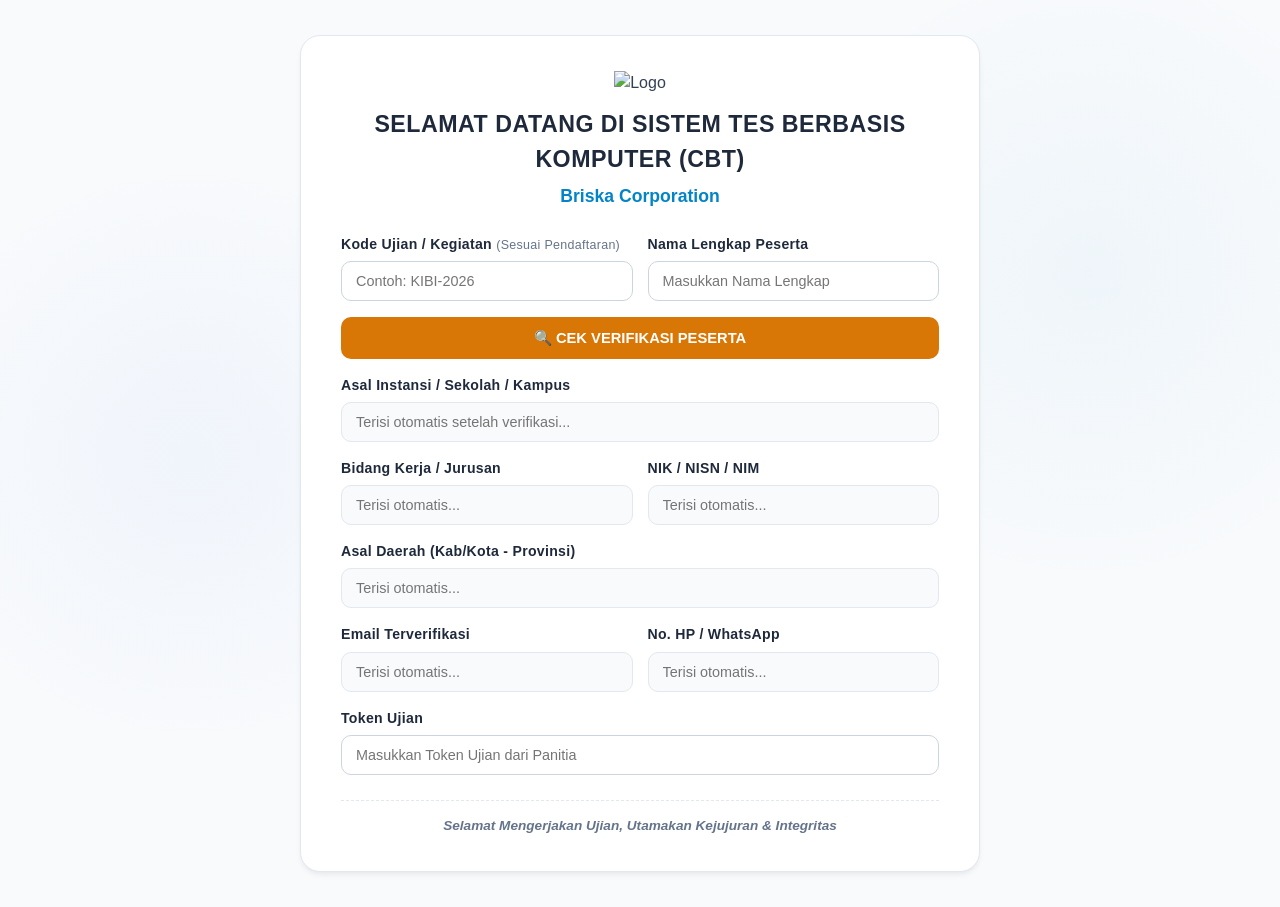
==== commit ff51230b: "Update index.html" ====
--- a/index.html
+++ b/index.html
@@ -3,7 +3,7 @@
 <head>
   <meta charset="UTF-8">
   <meta name="viewport" content="width=device-width, initial-scale=1.0">
-  <title>CBT Online - Kelas Bisa Exam System v1.5</title>
+  <title>CBT Online - Kelas Bisa Exam System v1.6.0</title>
   
   <link rel="icon" type="image/png" href="asset/Favicon.png">
   
@@ -13,7 +13,6 @@
   <link rel="stylesheet" href="css/cbt.css">
   <link rel="stylesheet" href="css/answer.css">
   <link rel="stylesheet" href="css/report.css">
-  <link rel="stylesheet" href="css/panduan.css">
   
   <!-- FontAwesome untuk Icon -->
   <link rel="stylesheet" href="https://cdnjs.cloudflare.com/ajax/libs/font-awesome/6.4.0/css/all.min.css">
@@ -197,7 +196,7 @@
       </label>
     </div>
 
-    <!-- TOMBOL PANDUAN PENILAIAN DITAMBAHKAN DI SINI -->
+    <!-- TOMBOL PANDUAN PENILAIAN -->
     <div style="text-align: center; margin: 15px 0;">
       <a href="panduan-penilaian.html" target="_blank" class="btn-info-link" style="display: inline-flex; align-items: center; gap: 6px; color: #0284c7; text-decoration: none; font-weight: 600; font-size: 0.95rem;">
         <i class="fas fa-book-open"></i> Lihat Panduan Penilaian &amp; Tipe Soal
@@ -249,7 +248,7 @@
         <div class="question-content">
           <div id="q-image-container" class="img-box"></div>
           <div id="q-text" class="q-text">Memuat soal...</div>
-          <!-- Container pilihan jawaban yang dinamis mendukung 5 tipe soal v1.5 -->
+          <!-- Container pilihan jawaban yang dinamis mendukung 6 tipe soal v1.6.0 (Termasuk 5A) -->
           <div id="options-box" class="options-group"></div>
         </div>
       </main>
@@ -272,6 +271,10 @@
 
   </div>
 
+  <!-- ========================================== -->
+  <!-- PAGE 4: WADAH HALAMAN PEMBAHASAN & RAPOR   -->
+  <!-- ========================================== -->
+  <div id="pembahasan-container" class="hidden" style="display: none;"></div>
 
   <!-- ========================================== -->
   <!-- MODAL DIALOG KONFIRMASI SUBMIT             -->
@@ -288,12 +291,12 @@
   </div>
 
   <!-- ========================================== -->
-  <!-- MODAL LAPORAN / HASIL UJIAN (FITUR v1.5)   -->
+  <!-- MODAL LAPORAN / HASIL UJIAN                -->
   <!-- ========================================== -->
   <div id="report-modal" style="display: none;"></div>
 
   <!-- ========================================== -->
-  <!-- MODAL REVIEW KUNCI JAWABAN (FITUR v1.5)     -->
+  <!-- MODAL REVIEW KUNCI JAWABAN                 -->
   <!-- ========================================== -->
   <div id="review-modal" style="display: none;"></div>
 
--- a/css/cbt.css
+++ b/css/cbt.css
@@ -1,13 +1,58 @@
 /* ==========================================================================
-   3. ARENA SOAL CBT (Page 3 Layout - CBT v1.5.0)
+   cbt.css - Stylesheet Ujian CBT Multi-Type V1.6.5
+   Update: Dynamic CSS Variables Font, Soft Pastel Badges, & Matrix Responsive
    ========================================================================== */
 
+/* --------------------------------------------------------------------------
+   1. GLOBAL VARIABLES & RESET
+   -------------------------------------------------------------------------- */
+:root {
+  --brand-primary: #1e293b;
+  --accent-blue: #2563eb;
+  --bg-main: #f8fafc;
+  --text-dark: #334155;
+  --text-muted: #64748b;
+  --border-light: 1px solid #e2e8f0;
+  --shadow-card: 0 4px 6px -1px rgba(0, 0, 0, 0.05), 0 2px 4px -1px rgba(0, 0, 0, 0.03);
+  
+  /* Status Warna Grid Soal */
+  --color-unanswered: #94a3b8;
+  --color-answered: #16a34a;
+  --color-doubt: #f59e0b;
+  --color-active: #2563eb;
+  --color-danger: #ef4444;
+
+  /* Font-Size Variable Dinamis */
+  --cbt-font-size: 16px;
+}
+
+* {
+  box-sizing: border-box;
+  margin: 0;
+  padding: 0;
+}
+
+body {
+  font-family: -apple-system, BlinkMacSystemFont, "Segoe UI", Roboto, Helvetica, Arial, sans-serif;
+  background-color: var(--bg-main);
+  color: var(--text-dark);
+  line-height: 1.5;
+}
+
+.hidden {
+  display: none !important;
+}
+
+/* --------------------------------------------------------------------------
+   2. ARENA SOAL CBT (Page 3 Layout)
+   -------------------------------------------------------------------------- */
 .cbt-layout {
   display: flex;
   flex-direction: column;
   height: 100vh;
 }
 
+/* Header Atas Ujian */
 .top-bar {
   background: #ffffff;
   border-bottom: 2px solid #e2e8f0;
@@ -17,6 +62,7 @@
   align-items: center;
   padding: 10px 25px;
   box-shadow: 0 2px 10px rgba(0, 0, 0, 0.05);
+  z-index: 20;
 }
 
 .header-left {
@@ -122,36 +168,6 @@
   display: flex;
   align-items: center;
   gap: 10px;
-}
-
-/* Badge Tingkat Kesulitan Soal (EASY / MEDIUM / HARD) */
-.badge-level {
-  display: inline-block;
-  font-size: 0.75rem;
-  font-weight: 700;
-  padding: 3px 10px;
-  border-radius: 6px;
-  text-transform: uppercase;
-  letter-spacing: 0.5px;
-  vertical-align: middle;
-}
-
-.badge-level.easy {
-  background-color: #dcfce7;
-  color: #15803d;
-  border: 1px solid #86efac;
-}
-
-.badge-level.medium {
-  background-color: #fef9c3;
-  color: #a16207;
-  border: 1px solid #fde047;
-}
-
-.badge-level.hard {
-  background-color: #fee2e2;
-  color: #b91c1c;
-  border: 1px solid #fca5a5;
 }
 
 .timer-display {
@@ -164,7 +180,113 @@
   letter-spacing: 1px;
 }
 
-/* Question Content Box */
+/* --------------------------------------------------------------------------
+   3. BADGE PARAMETRIK SOAL DINAMIS (v1.6.5 - Clean & Soft Pastel)
+   -------------------------------------------------------------------------- */
+.question-badges-wrapper {
+  display: flex;
+  flex-wrap: wrap;
+  gap: 8px;
+  margin-bottom: 12px;
+  align-items: center;
+  background: transparent !important;
+  padding: 0 !important;
+  border: none !important;
+  box-shadow: none !important;
+}
+
+.badge-tag {
+  font-size: 0.8rem;
+  font-weight: 600;
+  padding: 4px 12px;
+  border-radius: 12px;
+  display: inline-flex;
+  align-items: center;
+  line-height: 1.3;
+  letter-spacing: 0.3px;
+  transition: all 0.2s ease;
+}
+
+/* 1. Section (Mata Pelajaran) - Soft Sky Blue */
+.badge-section {
+  background-color: #e0f2fe;
+  color: #0369a1;
+  border: 1px solid #bae6fd;
+}
+
+/* 2. Subtest (Materi / Topik) - Soft Purple */
+.badge-subtest {
+  background-color: #f3e8ff;
+  color: #6b21a8;
+  border: 1px solid #e9d5ff;
+}
+
+/* 3. Level Kesulitan Soal */
+.badge-level {
+  background-color: #fef3c7;
+  color: #92400e;
+  border: 1px solid #fde68a;
+}
+
+.badge-level.easy,
+.badge-level.e {
+  background-color: #dcfce7;
+  color: #15803d;
+  border: 1px solid #86efac;
+}
+
+.badge-level.medium,
+.badge-level.m {
+  background-color: #fef9c3;
+  color: #a16207;
+  border: 1px solid #fde047;
+}
+
+.badge-level.hard,
+.badge-level.h {
+  background-color: #fee2e2;
+  color: #b91c1c;
+  border: 1px solid #fca5a5;
+}
+
+/* 4. Tipe Soal (1A, 1B, 1C, 2A, 3A, 3B, 4A, 5A) - Soft Indigo */
+.badge-tipe {
+  background-color: #e0e7ff;
+  color: #3730a3;
+  border: 1px solid #c7d2fe;
+}
+
+/* --------------------------------------------------------------------------
+   4. TOOLBAR UKURAN FONT & CONTENT CONTAINER
+   -------------------------------------------------------------------------- */
+.font-size-toolbar {
+  display: inline-flex;
+  align-items: center;
+  gap: 6px;
+  margin-top: 4px;
+  margin-bottom: 16px;
+  padding: 4px 10px;
+  border-radius: 6px;
+  background: #f8fafc;
+  border: 1px solid #e2e8f0;
+}
+
+.btn-font-size {
+  background-color: #ffffff;
+  color: #374151;
+  border: 1px solid #d1d5db;
+  border-radius: 4px;
+  padding: 2px 10px;
+  cursor: pointer;
+  transition: all 0.15s ease-in-out;
+}
+
+.btn-font-size:hover {
+  background-color: #eff6ff;
+  border-color: #93c5fd;
+  color: #2563eb;
+}
+
 .question-content {
   background: #ffffff;
   padding: 25px;
@@ -187,23 +309,27 @@
 }
 
 .q-text {
-  font-size: 1.05rem;
+  font-size: var(--cbt-font-size, 1.05rem);
   line-height: 1.6;
   color: var(--text-dark);
   margin-bottom: 25px;
   white-space: pre-line;
   word-break: break-word;
-}
-
-/* --------------------------------------------------------------------------
-   A. OPSI PILIHAN GANDA (Tipe 1A, 1B, 1C, 2A)
-   -------------------------------------------------------------------------- */
-.options-group {
+  transition: font-size 0.2s ease;
+}
+
+/* --------------------------------------------------------------------------
+   5. OPSI PILIHAN GANDA (Tipe 1A, 1B, 1C, 2A, 5A)
+   -------------------------------------------------------------------------- */
+.options-group,
+#options-box {
   display: flex;
   flex-direction: column;
   gap: 12px;
   position: relative;
   z-index: 10;
+  font-size: var(--cbt-font-size, 1rem);
+  transition: font-size 0.2s ease;
 }
 
 .option-row {
@@ -248,7 +374,7 @@
 }
 
 .opt-val {
-  font-size: 0.95rem;
+  font-size: inherit;
   line-height: 1.5;
   color: var(--text-dark);
   white-space: pre-line;
@@ -256,7 +382,7 @@
 }
 
 /* --------------------------------------------------------------------------
-   B. INPUT ISIAN SINGKAT & ESAI (Tipe 3A & 3B)
+   6. INPUT ISIAN SINGKAT & ESAI (Tipe 3A & 3B)
    -------------------------------------------------------------------------- */
 .essay-container {
   display: flex;
@@ -268,7 +394,7 @@
 .essay-input-single {
   width: 100%;
   padding: 12px 16px;
-  font-size: 1rem;
+  font-size: var(--cbt-font-size, 1rem);
   color: var(--text-dark);
   border: 2px solid #cbd5e1;
   border-radius: 10px;
@@ -286,7 +412,7 @@
   width: 100%;
   min-height: 140px;
   padding: 14px 16px;
-  font-size: 1rem;
+  font-size: var(--cbt-font-size, 1rem);
   line-height: 1.5;
   color: var(--text-dark);
   border: 2px solid #cbd5e1;
@@ -303,7 +429,7 @@
 }
 
 /* --------------------------------------------------------------------------
-   C. TABEL MATRIKS BENAR / SALAH (Tipe 4A)
+   7. TABEL MATRIKS BENAR / SALAH (Tipe 4A)
    -------------------------------------------------------------------------- */
 .matrix-container {
   width: 100%;
@@ -327,7 +453,7 @@
   padding: 12px 16px;
   text-align: center;
   border-bottom: 2px solid #cbd5e1;
-  font-size: 0.95rem;
+  font-size: var(--cbt-font-size, 0.95rem);
 }
 
 .matrix-table td {
@@ -345,7 +471,7 @@
 }
 
 .matrix-statement {
-  font-size: 0.95rem;
+  font-size: var(--cbt-font-size, 0.95rem);
   color: var(--text-dark);
   line-height: 1.5;
 }
@@ -360,6 +486,35 @@
   height: 20px;
   accent-color: var(--accent-blue);
   cursor: pointer;
+}
+
+/* --------------------------------------------------------------------------
+   8. FITUR RAGU-RAGU & KOSONGKAN JAWABAN (v1.6.5)
+   -------------------------------------------------------------------------- */
+.doubt-container {
+  margin-top: 15px;
+  padding-top: 12px;
+  border-top: 1px dashed #cbd5e1;
+  display: flex;
+  align-items: center;
+  justify-content: space-between;
+  flex-wrap: wrap;
+  gap: 10px;
+}
+
+.btn-doubt-label {
+  display: inline-flex;
+  align-items: center;
+  gap: 8px;
+  cursor: pointer;
+  user-select: none;
+  font-weight: 600;
+  color: var(--color-doubt);
+  transition: color 0.15s ease;
+}
+
+.btn-doubt-label:hover {
+  color: #b45309;
 }
 
 /* MathJax / KaTeX Styling Light Mode */
@@ -374,26 +529,39 @@
   color: var(--brand-primary);
 }
 
-/* Sidebar Navigasi Bulatan (Kanan) */
+/* --------------------------------------------------------------------------
+   9. SIDEBAR NAVIGASI GRID SOAL (Kanan)
+   -------------------------------------------------------------------------- */
 .sidebar-nav {
-  width: 220px;
+  width: 240px;
   background: #ffffff;
   border-left: var(--border-light);
   padding: 20px 15px;
   overflow-y: auto;
-}
-
-.circle-grid {
+  display: flex;
+  flex-direction: column;
+}
+
+#grid-top-actions {
+  margin-bottom: 14px;
+  width: 100%;
+}
+
+.circle-grid,
+.number-grid {
   display: grid;
   grid-template-columns: repeat(3, 1fr);
-  gap: 12px;
+  gap: 10px;
   justify-items: center;
 }
 
-.circle-btn {
+/* Kotak Navigasi Soal Rounded Modern */
+.circle-btn,
+.grid-item,
+.btn-nav-num {
   width: 44px;
   height: 44px;
-  border-radius: 50%;
+  border-radius: 8px !important;
   display: flex;
   align-items: center;
   justify-content: center;
@@ -401,32 +569,51 @@
   font-size: 0.9rem;
   color: #ffffff;
   cursor: pointer;
-  box-shadow: 0 2px 5px rgba(0,0,0,0.1);
+  box-shadow: 0 2px 5px rgba(0,0,0,0.08);
   transition: all 0.2s ease;
   user-select: none;
   border: 1px solid transparent;
 }
 
-.circle-btn:hover {
-  transform: scale(1.08);
-}
-
-.circle-btn.unanswered {
-  background: var(--color-unanswered); 
-}
-
-.circle-btn.answered {
-  background: var(--color-answered); 
-}
-
-.circle-btn.active {
-  background: #ffffff;
-  border: 2px solid var(--color-active);
-  color: var(--color-active);
-  transform: scale(1.15);
-}
-
-/* Bottom Bar Footer CBT */
+.circle-btn:hover,
+.grid-item:hover,
+.btn-nav-num:hover {
+  transform: translateY(-2px);
+  box-shadow: 0 4px 8px rgba(0,0,0,0.12);
+}
+
+/* Status Belum Dijawab */
+.circle-btn.unanswered,
+.grid-item.unanswered {
+  background: var(--color-unanswered);
+}
+
+/* Status Sudah Dijawab */
+.circle-btn.answered,
+.grid-item.answered {
+  background: var(--color-answered);
+}
+
+/* Status Ragu-Ragu */
+.circle-btn.doubt,
+.grid-item.doubt {
+  background: var(--color-doubt) !important;
+  color: #ffffff !important;
+}
+
+/* Status Soal Aktif */
+.circle-btn.active,
+.grid-item.active {
+  background: #ffffff !important;
+  border: 2px solid var(--color-active) !important;
+  color: var(--color-active) !important;
+  transform: translateY(-2px);
+  box-shadow: 0 4px 10px rgba(37, 99, 235, 0.25);
+}
+
+/* --------------------------------------------------------------------------
+   10. BOTTOM BAR FOOTER CBT
+   -------------------------------------------------------------------------- */
 .bottom-bar {
   background: #ffffff;
   border-top: var(--border-light);
@@ -464,6 +651,7 @@
   background: #16a34a;
   color: #ffffff;
   border: 1px solid #16a34a;
+  box-shadow: 0 2px 6px rgba(22, 163, 74, 0.25);
 }
 
 .btn-selesai:hover:not(:disabled) {
@@ -476,7 +664,9 @@
   gap: 12px;
 }
 
-/* Responsif Mobile CBT & Navigation Grid */
+/* --------------------------------------------------------------------------
+   11. RESPONSIF MOBILE CBT
+   -------------------------------------------------------------------------- */
 @media (max-width: 768px) {
   .cbt-body {
     flex-direction: column;
@@ -488,13 +678,14 @@
   
   .sidebar-nav {
     width: 100%;
-    max-height: 180px;
+    max-height: 200px;
     border-left: none;
     border-top: var(--border-light);
     padding: 15px;
   }
   
-  .circle-grid {
+  .circle-grid,
+  .number-grid {
     grid-template-columns: repeat(auto-fill, minmax(42px, 1fr));
     gap: 10px;
   }
--- a/css/answer.css
+++ b/css/answer.css
@@ -1,5 +1,5 @@
 /* ==========================================================
-   CBT KIBI V1.6 - Answer & Teaser Preview Styling
+   CBT KIBI V1.6 - Answer & Teaser Preview Styling (FIXED & ADAPTED)
    ========================================================== */
 
 /* Container Utama */
@@ -8,7 +8,7 @@
     margin: 20px auto;
     padding: 25px;
     background: #ffffff;
-    font-family: 'Segoe UI', Tahoma, Geneva, Verdana, sans-serif;
+    font-family: -apple-system, BlinkMacSystemFont, 'Segoe UI', Roboto, Helvetica, Arial, sans-serif;
     color: #333333;
     box-shadow: 0 4px 15px rgba(0, 0, 0, 0.08);
     border-radius: 10px;
@@ -24,8 +24,8 @@
 }
 
 .kop-logo {
-    width: 80px;
-    height: 80px;
+    width: 70px;
+    height: 70px;
     object-fit: contain;
     margin-right: 20px;
 }
@@ -213,15 +213,51 @@
     text-decoration: underline;
 }
 
-/* CSS Media Print khusus halaman preview */
+/* ADAPTASI: Respon Layar Kecil (Mobile Responsive) */
+@media (max-width: 600px) {
+    .kop-surat {
+        flex-direction: column;
+        text-align: center;
+    }
+    .kop-logo {
+        margin-right: 0;
+        margin-bottom: 10px;
+    }
+    .preview-action-bar {
+        flex-direction: column;
+        gap: 10px;
+        text-align: center;
+    }
+    .form-token-group {
+        flex-direction: column;
+    }
+}
+
+/* ADAPTASI: Pengaturan Media Print Khusus Aplikasi CBT */
 @media print {
+    /* Sembunyikan elemen sistem CBT bawaan saat mencetak */
+    header, footer, nav, .navbar, .cbt-header, .sidebar, #page-cbt,
     .preview-action-bar, .paywall-banner, .btn-print-preview {
         display: none !important;
     }
+
+    body {
+        background: #ffffff !important;
+        margin: 0 !important;
+        padding: 0 !important;
+    }
+
     .preview-container {
-        box-shadow: none;
-        padding: 0;
-        margin: 0;
-        width: 100%;
-    }
-}
+        box-shadow: none !important;
+        border: none !important;
+        padding: 0 !important;
+        margin: 0 !important;
+        width: 100% !important;
+        max-width: 100% !important;
+    }
+
+    .card-preview-soal {
+        page-break-inside: avoid;
+        border: 1px solid #ccc !important;
+    }
+}
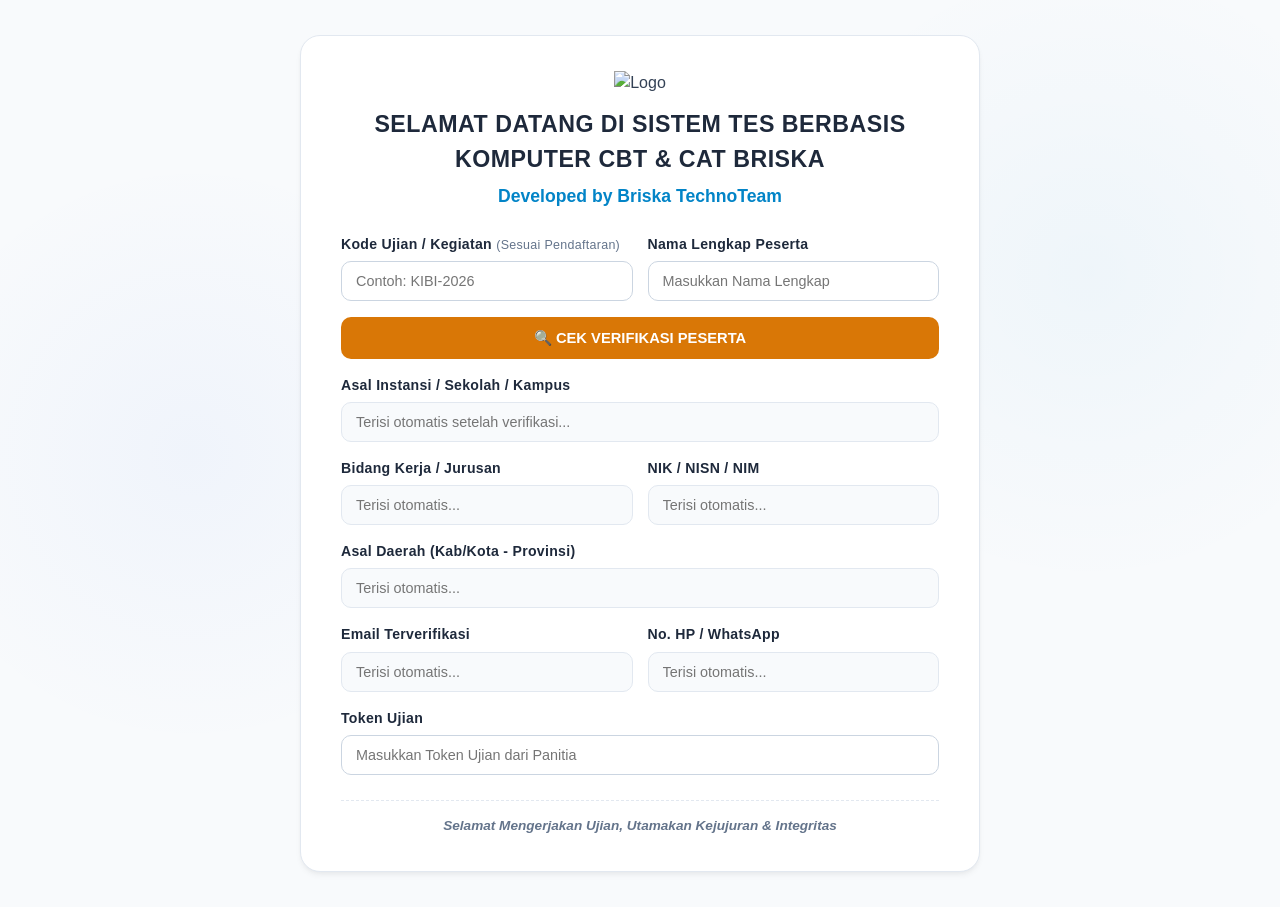
==== commit f7d65e81: "Update index.html" ====
--- a/index.html
+++ b/index.html
@@ -3,7 +3,8 @@
 <head>
   <meta charset="UTF-8">
   <meta name="viewport" content="width=device-width, initial-scale=1.0">
-  <title>CBT Online - Kelas Bisa Exam System v1.6.0</title>
+  <!-- 1. Perubahan Versi pada Title -->
+  <title>CBT Online - Kelas Bisa Exam System v1.6.6</title>
   
   <link rel="icon" type="image/png" href="asset/Favicon.png">
   
@@ -52,8 +53,8 @@
   <div id="page-login" class="card">
     <div class="header-welcome">
       <img id="logo-lembaga" src="https://lh3.googleusercontent.com/d/1TYEl9QOZV3EU5p3peLGaaUZcjrOISSSz" alt="Logo" class="logo-img">
-      <h2 id="disp-header-title">Selamat Datang di Sistem Tes Berbasis Komputer (CBT)</h2>
-      <h3 id="disp-header-sub">Briska Corporation</h3>
+      <h2 id="disp-header-title">Selamat Datang di Sistem Tes Berbasis Komputer CBT & CAT Briska</h2>
+      <h3 id="disp-header-sub">Developed by Briska TechnoTeam</h3>
     </div>
 
     <form id="form-identitas">
@@ -238,28 +239,32 @@
         <div class="sub-header">
           <h3 class="q-title">
             SOAL NO : <span id="q-num">1</span>
-            <span id="q-level" class="badge-level" style="font-size: 13px; color: #666; margin-left: 8px;"></span>
           </h3>
           <div class="timer-display">
             ⏰ <span id="timer-display">00:00:00</span>
           </div>
         </div>
 
+        <!-- 2. Elemen tempat Metadata Badges & Font-size Switcher dirender JS v1.6.6 -->
+        <div id="q-level" style="margin-bottom: 10px;"></div>
+
         <div class="question-content">
           <div id="q-image-container" class="img-box"></div>
           <div id="q-text" class="q-text">Memuat soal...</div>
-          <!-- Container pilihan jawaban yang dinamis mendukung 6 tipe soal v1.6.0 (Termasuk 5A) -->
+          <!-- Container pilihan jawaban dinamis (V1.6.6) -->
           <div id="options-box" class="options-group"></div>
         </div>
       </main>
 
       <aside class="sidebar-nav">
+        <!-- Tombol Selesai Ujian akan dipindahkan otomatis ke atas sini oleh JS v1.6.6 -->
         <div id="number-grid" class="circle-grid"></div>
       </aside>
     </div>
 
     <footer class="bottom-bar">
       <div class="bottom-left">
+        <!-- 3. Tombol Selesai (Diambil & dipindahkan oleh JS v1.6.6 ke Sidebar Grid Soal) -->
         <button id="btn-selesai" class="btn-footer btn-selesai" onclick="tampilkanPanelKonfirmasi()">🏁 SELESAI</button>
       </div>
       <div class="bottom-center">
--- a/css/cbt.css
+++ b/css/cbt.css
@@ -1,6 +1,6 @@
 /* ==========================================================================
-   cbt.css - Stylesheet Ujian CBT Multi-Type V1.6.5
-   Update: Dynamic CSS Variables Font, Soft Pastel Badges, & Matrix Responsive
+   cbt.css - Stylesheet Ujian CBT Multi-Type V1.6.6
+   Update: Dynamic CSS Variables Font, Clean Soft Badges, & Grid Auto Actions
    ========================================================================== */
 
 /* --------------------------------------------------------------------------
@@ -44,7 +44,7 @@
 }
 
 /* --------------------------------------------------------------------------
-   2. ARENA SOAL CBT (Page 3 Layout)
+   2. ARENA SOAL CBT (Page Layout)
    -------------------------------------------------------------------------- */
 .cbt-layout {
   display: flex;
@@ -157,7 +157,7 @@
   align-items: center;
   border-bottom: 1px dashed #cbd5e1;
   padding-bottom: 12px;
-  margin-bottom: 20px;
+  margin-bottom: 16px;
 }
 
 .q-title {
@@ -181,13 +181,23 @@
 }
 
 /* --------------------------------------------------------------------------
-   3. BADGE PARAMETRIK SOAL DINAMIS (v1.6.5 - Clean & Soft Pastel)
-   -------------------------------------------------------------------------- */
+   3. OVERRIDE CONTAINER & BADGE METADATA DINAMIS (V1.6.6)
+   -------------------------------------------------------------------------- */
+/* Strip total background/border bawaan elemen #q-level */
+#q-level {
+  background: transparent !important;
+  background-color: transparent !important;
+  border: none !important;
+  box-shadow: none !important;
+  padding: 0 !important;
+  margin-bottom: 12px;
+}
+
 .question-badges-wrapper {
   display: flex;
   flex-wrap: wrap;
-  gap: 8px;
-  margin-bottom: 12px;
+  gap: 6px;
+  margin-bottom: 8px;
   align-items: center;
   background: transparent !important;
   padding: 0 !important;
@@ -196,14 +206,15 @@
 }
 
 .badge-tag {
-  font-size: 0.8rem;
-  font-weight: 600;
-  padding: 4px 12px;
-  border-radius: 12px;
+  font-size: 0.75rem;
+  font-weight: 700;
+  padding: 4px 10px;
+  border-radius: 8px;
   display: inline-flex;
   align-items: center;
-  line-height: 1.3;
+  line-height: 1.2;
   letter-spacing: 0.3px;
+  text-transform: uppercase;
   transition: all 0.2s ease;
 }
 
@@ -223,9 +234,9 @@
 
 /* 3. Level Kesulitan Soal */
 .badge-level {
-  background-color: #fef3c7;
-  color: #92400e;
-  border: 1px solid #fde68a;
+  background-color: #fef9c3;
+  color: #a16207;
+  border: 1px solid #fde047;
 }
 
 .badge-level.easy,
@@ -264,11 +275,11 @@
   align-items: center;
   gap: 6px;
   margin-top: 4px;
-  margin-bottom: 16px;
-  padding: 4px 10px;
+  margin-bottom: 14px;
+  padding: 4px 8px;
   border-radius: 6px;
-  background: #f8fafc;
-  border: 1px solid #e2e8f0;
+  background: #f9fafb;
+  border: 1px solid #e5e7eb;
 }
 
 .btn-font-size {
@@ -276,8 +287,9 @@
   color: #374151;
   border: 1px solid #d1d5db;
   border-radius: 4px;
-  padding: 2px 10px;
+  padding: 2px 8px;
   cursor: pointer;
+  font-size: 12px;
   transition: all 0.15s ease-in-out;
 }
 
@@ -301,15 +313,16 @@
 .img-box img,
 .img-soal {
   max-width: 100%;
-  max-height: 300px;
+  max-height: 320px;
   border-radius: 10px;
   margin-bottom: 20px;
   border: 1px solid #e2e8f0;
   display: block;
+  object-fit: contain;
 }
 
 .q-text {
-  font-size: var(--cbt-font-size, 1.05rem);
+  font-size: var(--cbt-font-size, 1rem);
   line-height: 1.6;
   color: var(--text-dark);
   margin-bottom: 25px;
@@ -489,7 +502,7 @@
 }
 
 /* --------------------------------------------------------------------------
-   8. FITUR RAGU-RAGU & KOSONGKAN JAWABAN (v1.6.5)
+   8. FITUR RAGU-RAGU & KOSONGKAN JAWABAN (V1.6.6)
    -------------------------------------------------------------------------- */
 .doubt-container {
   margin-top: 15px;
@@ -530,7 +543,7 @@
 }
 
 /* --------------------------------------------------------------------------
-   9. SIDEBAR NAVIGASI GRID SOAL (Kanan)
+   9. SIDEBAR NAVIGASI GRID SOAL & TOMBOL SELESAI (Kanan)
    -------------------------------------------------------------------------- */
 .sidebar-nav {
   width: 240px;
@@ -678,7 +691,7 @@
   
   .sidebar-nav {
     width: 100%;
-    max-height: 200px;
+    max-height: 220px;
     border-left: none;
     border-top: var(--border-light);
     padding: 15px;
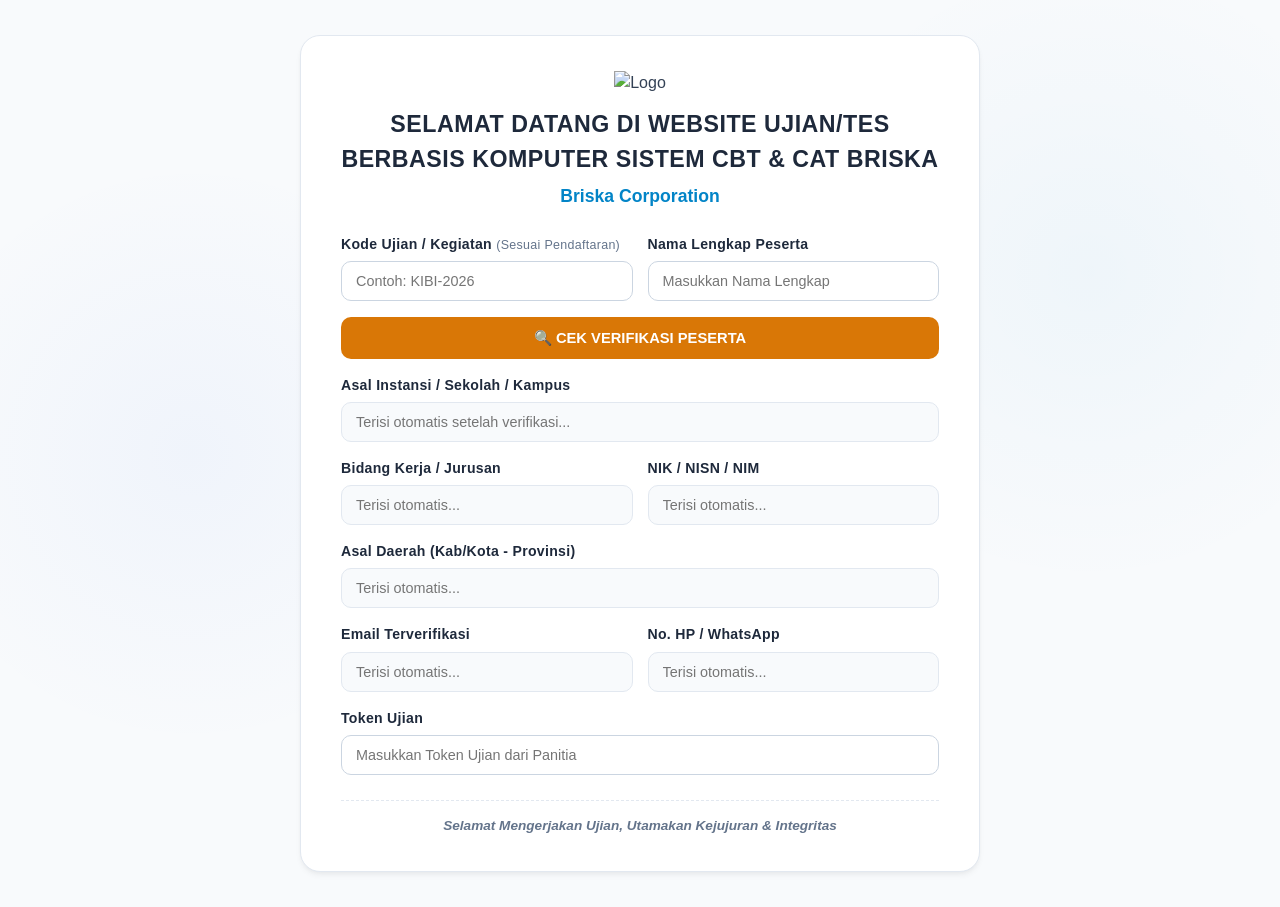
==== commit 573b3b67: "Update index.html" ====
--- a/index.html
+++ b/index.html
@@ -3,7 +3,6 @@
 <head>
   <meta charset="UTF-8">
   <meta name="viewport" content="width=device-width, initial-scale=1.0">
-  <!-- 1. Perubahan Versi pada Title -->
   <title>CBT Online - Kelas Bisa Exam System v1.6.6</title>
   
   <link rel="icon" type="image/png" href="asset/Favicon.png">
@@ -13,7 +12,6 @@
   <link rel="stylesheet" href="css/pages.css">
   <link rel="stylesheet" href="css/cbt.css">
   <link rel="stylesheet" href="css/answer.css">
-  <link rel="stylesheet" href="css/report.css">
   
   <!-- FontAwesome untuk Icon -->
   <link rel="stylesheet" href="https://cdnjs.cloudflare.com/ajax/libs/font-awesome/6.4.0/css/all.min.css">
@@ -39,7 +37,7 @@
   <!-- ========================================== -->
   <!-- OVERLAY LOADING SAAT SUBMIT JAWABAN        -->
   <!-- ========================================== -->
-  <div id="loading-overlay" class="hidden" style="display: none; position: fixed; top: 0; left: 0; width: 100%; height: 100%; background: rgba(255, 255, 255, 0.92); z-index: 9999; flex-direction: column; justify-content: center; align-items: center; text-align: center;">
+  <div id="loading-overlay" class="hidden" style="position: fixed; top: 0; left: 0; width: 100%; height: 100%; background: rgba(255, 255, 255, 0.92); z-index: 9999; display: none; flex-direction: column; justify-content: center; align-items: center; text-align: center;">
     <div style="font-size: 42px; color: #007bff; margin-bottom: 15px;">
       <i class="fas fa-spinner fa-spin"></i>
     </div>
@@ -53,12 +51,11 @@
   <div id="page-login" class="card">
     <div class="header-welcome">
       <img id="logo-lembaga" src="https://lh3.googleusercontent.com/d/1TYEl9QOZV3EU5p3peLGaaUZcjrOISSSz" alt="Logo" class="logo-img">
-      <h2 id="disp-header-title">Selamat Datang di Sistem Tes Berbasis Komputer CBT & CAT Briska</h2>
-      <h3 id="disp-header-sub">Developed by Briska TechnoTeam</h3>
+      <h2 id="disp-header-title">Selamat Datang di Website Ujian/Tes Berbasis Komputer Sistem CBT &amp; CAT Briska</h2>
+      <h3 id="disp-header-sub">Briska Corporation</h3>
     </div>
 
     <form id="form-identitas">
-      <!-- INPUT UTAMA UNTUK VERIFIKASI -->
       <div class="form-row-2col">
         <div class="form-group">
           <label for="kode-ujian-input">Kode Ujian / Kegiatan <small class="hint-label">(Sesuai Pendaftaran)</small></label>
@@ -70,17 +67,14 @@
         </div>
       </div>
 
-      <!-- TAHAP 1: TOMBOL CEK VERIFIKASI -->
       <div class="form-group text-center">
         <button type="button" id="btn-cek-verifikasi" class="btn-warning">
           🔍 Cek Verifikasi Peserta
         </button>
       </div>
 
-      <!-- ELEMENT NOTIFIKASI / STATUS VERIFIKASI -->
       <div id="pesan-error-login" class="error-msg" style="display: none;"></div>
 
-      <!-- FIELD TERISI OTOMATIS BERDASARKAN DATA PESERTA (READONLY) -->
       <div class="form-group">
         <label for="sekolah">Asal Instansi / Sekolah / Kampus</label>
         <input type="text" id="sekolah" placeholder="Terisi otomatis setelah verifikasi..." readonly>
@@ -113,13 +107,11 @@
         </div>
       </div>
 
-      <!-- INPUT TOKEN UJIAN -->
       <div class="form-group">
         <label for="token-input">Token Ujian</label>
         <input type="text" id="token-input" placeholder="Masukkan Token Ujian dari Panitia">
       </div>
 
-      <!-- TAHAP 2: TOMBOL LANJUT -->
       <div class="form-group">
         <button type="submit" id="btn-lanjut-info" class="btn-primary" style="display: none;">
           Verifikasi &amp; Lanjut ke Petunjuk &gt;&gt;
@@ -131,7 +123,6 @@
       <p>Selamat Mengerjakan Ujian, Utamakan Kejujuran &amp; Integritas</p>
     </div>
   </div>
-
 
   <!-- ========================================== -->
   <!-- PAGE 2: INFORMASI KEGIATAN & TATA TERTIB   -->
@@ -197,7 +188,6 @@
       </label>
     </div>
 
-    <!-- TOMBOL PANDUAN PENILAIAN -->
     <div style="text-align: center; margin: 15px 0;">
       <a href="panduan-penilaian.html" target="_blank" class="btn-info-link" style="display: inline-flex; align-items: center; gap: 6px; color: #0284c7; text-decoration: none; font-weight: 600; font-size: 0.95rem;">
         <i class="fas fa-book-open"></i> Lihat Panduan Penilaian &amp; Tipe Soal
@@ -209,7 +199,6 @@
       <button type="button" id="btn-mulai-ujian" class="btn-primary btn-start-disabled" disabled onclick="mulaiUjianPenuh()">🚀 Mulai Pengerjaan Ujian</button>
     </div>
   </div>
-
 
   <!-- ========================================== -->
   <!-- PAGE 3: ARENA SOAL CBT                     -->
@@ -245,26 +234,22 @@
           </div>
         </div>
 
-        <!-- 2. Elemen tempat Metadata Badges & Font-size Switcher dirender JS v1.6.6 -->
         <div id="q-level" style="margin-bottom: 10px;"></div>
 
         <div class="question-content">
           <div id="q-image-container" class="img-box"></div>
           <div id="q-text" class="q-text">Memuat soal...</div>
-          <!-- Container pilihan jawaban dinamis (V1.6.6) -->
           <div id="options-box" class="options-group"></div>
         </div>
       </main>
 
       <aside class="sidebar-nav">
-        <!-- Tombol Selesai Ujian akan dipindahkan otomatis ke atas sini oleh JS v1.6.6 -->
         <div id="number-grid" class="circle-grid"></div>
       </aside>
     </div>
 
     <footer class="bottom-bar">
       <div class="bottom-left">
-        <!-- 3. Tombol Selesai (Diambil & dipindahkan oleh JS v1.6.6 ke Sidebar Grid Soal) -->
         <button id="btn-selesai" class="btn-footer btn-selesai" onclick="tampilkanPanelKonfirmasi()">🏁 SELESAI</button>
       </div>
       <div class="bottom-center">
@@ -277,14 +262,19 @@
   </div>
 
   <!-- ========================================== -->
-  <!-- PAGE 4: WADAH HALAMAN PEMBAHASAN & RAPOR   -->
-  <!-- ========================================== -->
-  <div id="pembahasan-container" class="hidden" style="display: none;"></div>
-
-  <!-- ========================================== -->
-  <!-- MODAL DIALOG KONFIRMASI SUBMIT             -->
-  <!-- ========================================== -->
-  <div id="modal-konfirmasi" class="hidden" style="display: none; position: fixed; top: 0; left: 0; width: 100%; height: 100%; background: rgba(0,0,0,0.6); z-index: 9998; align-items: center; justify-content: center;">
+  <!-- PAGE 4: HALAMAN HASIL / SCORING (BARU)    -->
+  <!-- ========================================== -->
+  <div id="page-scoring" class="card hidden">
+    <!-- Konten scoring akan di-render secara dinamis oleh JS scoring.js -->
+  </div>
+
+  <!-- ========================================== -->
+  <!-- PAGE 5: PREVIEW JAWABAN & TOKEN PEMBAHASAN -->
+  <!-- ========================================== -->
+  <div id="pembahasan-container" class="hidden"></div>
+
+  <!-- MODAL DIALOG KONFIRMASI SUBMIT -->
+  <div id="modal-konfirmasi" class="hidden" style="position: fixed; top: 0; left: 0; width: 100%; height: 100%; background: rgba(0,0,0,0.6); z-index: 9998; align-items: center; justify-content: center;">
     <div style="max-width: 480px; width: 90%; background: #fff; padding: 25px; border-radius: 16px; text-align: center; box-shadow: 0 10px 25px rgba(0,0,0,0.2); margin: auto;">
       <h3 style="margin-top: 0; color: #1e293b; font-size: 1.25rem;">Konfirmasi Selesai Ujian</h3>
       <p id="teks-ringkasan-konfirmasi" style="color: #475569; font-size: 0.95rem; margin: 15px 0; line-height: 1.5;"></p>
@@ -295,14 +285,7 @@
     </div>
   </div>
 
-  <!-- ========================================== -->
-  <!-- MODAL LAPORAN / HASIL UJIAN                -->
-  <!-- ========================================== -->
   <div id="report-modal" style="display: none;"></div>
-
-  <!-- ========================================== -->
-  <!-- MODAL REVIEW KUNCI JAWABAN                 -->
-  <!-- ========================================== -->
   <div id="review-modal" style="display: none;"></div>
 
   <!-- ========================================== -->
@@ -314,7 +297,6 @@
   <script src="js/security.js" defer></script>
   <script src="js/exam.js" defer></script>
   <script src="js/answer.js" defer></script>
-  <script src="js/report.js" defer></script>
   <script src="js/main.js" defer></script>
 
 </body>
--- a/css/answer.css
+++ b/css/answer.css
@@ -1,241 +1,430 @@
 /* ==========================================================
-   CBT KIBI V1.6 - Answer & Teaser Preview Styling (FIXED & ADAPTED)
+   CBT KIBI V1.6.5 - Answer & Teaser Preview Styling (FULLY SYNCED)
+   Integrasi UI V1.5 + Logika Teaser & Paywall V1.6
    ========================================================== */
 
-/* Container Utama */
+/* ----------------------------------------------------------
+   1. Container Utama & Watermark
+   ---------------------------------------------------------- */
 .preview-container {
+    position: relative;
     max-width: 900px;
     margin: 20px auto;
-    padding: 25px;
+    padding: 24px;
     background: #ffffff;
     font-family: -apple-system, BlinkMacSystemFont, 'Segoe UI', Roboto, Helvetica, Arial, sans-serif;
-    color: #333333;
-    box-shadow: 0 4px 15px rgba(0, 0, 0, 0.08);
-    border-radius: 10px;
-}
-
-/* Header & Kop Surat */
+    color: #334155;
+    box-shadow: 0 4px 20px rgba(0, 0, 0, 0.06);
+    border-radius: 12px;
+    border: 1px solid #e2e8f0;
+    overflow: hidden;
+}
+
+/* Watermark Latar Belakang */
+.watermark-bg {
+    position: absolute;
+    top: 40%;
+    left: 50%;
+    transform: translate(-50%, -50%) rotate(-35deg);
+    font-size: 75px;
+    font-weight: 900;
+    color: rgba(0, 0, 0, 0.035);
+    pointer-events: none;
+    z-index: 0;
+    white-space: nowrap;
+    user-select: none;
+}
+
+.preview-content-wrapper {
+    position: relative;
+    z-index: 1;
+}
+
+/* ----------------------------------------------------------
+   2. Header & Kop Surat
+   ---------------------------------------------------------- */
 .kop-surat {
     display: flex;
     align-items: center;
-    border-bottom: 3px double #2c3e50;
-    padding-bottom: 15px;
+    border-bottom: 2px solid #cbd5e1;
+    padding-bottom: 16px;
     margin-bottom: 20px;
+    gap: 16px;
 }
 
 .kop-logo {
-    width: 70px;
-    height: 70px;
+    max-height: 60px;
+    width: auto;
     object-fit: contain;
-    margin-right: 20px;
+}
+
+.kop-info {
+    flex: 1;
 }
 
 .kop-info h2 {
-    margin: 0;
-    font-size: 20px;
-    color: #2c3e50;
-    text-transform: uppercase;
+    margin: 0 0 4px 0;
+    font-size: 22px;
+    color: #1e293b;
+    font-weight: 700;
 }
 
 .kop-info h4 {
-    margin: 4px 0;
+    margin: 0 0 4px 0;
     font-size: 15px;
-    color: #0d6efd;
+    color: #475569;
+    font-weight: 600;
 }
 
 .kop-info p {
     margin: 0;
-    font-size: 12px;
-    color: #666666;
-}
-
-/* Action Bar (Print & Status) */
+    font-size: 13px;
+    color: #64748b;
+}
+
+/* ----------------------------------------------------------
+   3. Kartu Identitas Peserta (Student Summary Card)
+   ---------------------------------------------------------- */
+.student-summary-card {
+    display: grid;
+    grid-template-columns: repeat(auto-fit, minmax(200px, 1fr));
+    gap: 12px;
+    background: #f8fafc;
+    border: 1px solid #e2e8f0;
+    border-radius: 8px;
+    padding: 14px 18px;
+    margin-bottom: 20px;
+    font-size: 13.5px;
+    color: #334155;
+}
+
+.student-summary-card div strong {
+    color: #1e293b;
+}
+
+/* ----------------------------------------------------------
+   4. Action Bar & Filter Pembahasan
+   ---------------------------------------------------------- */
 .preview-action-bar {
     display: flex;
     justify-content: space-between;
     align-items: center;
-    background: #f8f9fa;
-    padding: 12px 18px;
+    background: #f1f5f9;
+    padding: 12px 16px;
     border-radius: 8px;
-    margin-bottom: 25px;
-    border: 1px solid #e9ecef;
+    margin-bottom: 20px;
+    border: 1px solid #e2e8f0;
 }
 
 .badge-preview {
-    background: #e3f2fd;
-    color: #0d6efd;
-    padding: 6px 12px;
-    border-radius: 20px;
-    font-weight: 600;
-    font-size: 13px;
+    font-weight: 600;
+    color: #334155;
+    font-size: 13.5px;
 }
 
 .btn-print-preview {
-    background: #198754;
+    padding: 8px 16px;
+    background: #475569;
     color: #ffffff;
     border: none;
-    padding: 8px 16px;
-    border-radius: 6px;
-    font-size: 14px;
-    font-weight: 600;
+    border-radius: 6px;
     cursor: pointer;
-    display: flex;
+    font-weight: 600;
+    font-size: 13px;
+    display: inline-flex;
     align-items: center;
     gap: 6px;
-    transition: background 0.2s;
+    transition: background 0.2s ease, transform 0.1s ease;
 }
 
 .btn-print-preview:hover {
-    background: #157347;
-}
-
-/* Card Soal Pembahasan */
+    background: #334155;
+}
+
+.btn-print-preview:active {
+    transform: scale(0.98);
+}
+
+/* ----------------------------------------------------------
+   5. Card & Meta Soal Pembahasan
+   ---------------------------------------------------------- */
 .card-preview-soal {
-    border: 1px solid #e0e0e0;
-    border-radius: 8px;
+    background: #ffffff;
+    border: 1px solid #e2e8f0;
+    border-radius: 10px;
     padding: 18px;
-    margin-bottom: 20px;
-    background: #ffffff;
-    box-shadow: 0 2px 5px rgba(0,0,0,0.02);
+    margin-bottom: 16px;
+    box-shadow: 0 1px 3px rgba(0, 0, 0, 0.04);
+}
+
+.badge-meta-group {
+    display: flex;
+    gap: 6px;
+    flex-wrap: wrap;
+    margin-bottom: 12px;
 }
 
 .badge-meta {
-    display: inline-block;
-    background: #f1f3f5;
-    color: #495057;
-    font-size: 12px;
+    background: #e2e8f0;
+    color: #334155;
     padding: 3px 8px;
     border-radius: 4px;
-    margin-right: 6px;
-    margin-bottom: 10px;
+    font-size: 12px;
+    font-weight: 600;
 }
 
 .soal-text {
     font-size: 15px;
+    color: #0f172a;
     line-height: 1.6;
     margin-bottom: 12px;
-    font-weight: 500;
-}
-
+}
+
+.soal-text img {
+    max-width: 100%;
+    height: auto;
+    border-radius: 6px;
+    border: 1px solid #cbd5e1;
+    margin-top: 8px;
+}
+
+/* ----------------------------------------------------------
+   6. Styling Detail Opsi Jawaban (Tipe 1A, 2A, 5A & Tabel 4A)
+   ---------------------------------------------------------- */
+.review-options-list {
+    margin-top: 10px;
+    display: flex;
+    flex-direction: column;
+    gap: 6px;
+}
+
+.review-option-item {
+    padding: 9px 12px;
+    border-radius: 6px;
+    font-size: 13.5px;
+    background: #ffffff;
+    border: 1px solid #e2e8f0;
+    color: #334155;
+    line-height: 1.4;
+}
+
+/* Modifier Status Opsi */
+.review-option-item.opt-correct {
+    background: #dcfce7;
+    border: 1.5px solid #16a34a;
+    font-weight: 600;
+    color: #14532d;
+}
+
+.review-option-item.opt-wrong {
+    background: #fee2e2;
+    border: 1.5px solid #dc2626;
+    font-weight: 600;
+    color: #7f1d1d;
+}
+
+.review-option-item.opt-selected {
+    background: #eff6ff;
+    border: 1.5px solid #2563eb;
+    font-weight: 600;
+    color: #1e40af;
+}
+
+/* Tabel Checklist Matriks (Tipe 4A) */
+.table-4a-wrapper {
+    overflow-x: auto;
+    margin-top: 10px;
+    border-radius: 6px;
+    border: 1px solid #cbd5e1;
+}
+
+.table-4a {
+    width: 100%;
+    border-collapse: collapse;
+    font-size: 13px;
+    text-align: left;
+}
+
+.table-4a th {
+    background: #f1f5f9;
+    color: #334155;
+    padding: 8px 10px;
+    border: 1px solid #cbd5e1;
+    font-weight: 600;
+}
+
+.table-4a td {
+    padding: 8px 10px;
+    border: 1px solid #cbd5e1;
+}
+
+.table-4a tr.row-correct {
+    background: #f0fdf4;
+}
+
+.table-4a tr.row-wrong {
+    background: #fef2f2;
+}
+
+/* ----------------------------------------------------------
+   7. Box Jawaban Peserta & Pembahasan Text
+   ---------------------------------------------------------- */
 .box-jawaban {
-    background: #f8f9fa;
-    border-left: 4px solid #0d6efd;
+    background: #f8fafc;
     padding: 10px 14px;
-    font-size: 13.5px;
+    border-radius: 6px;
+    font-size: 14px;
+    margin-top: 12px;
+    margin-bottom: 12px;
+    border: 1px solid #e2e8f0;
+    color: #334155;
+}
+
+.box-pembahasan-text {
+    background: #eff6ff;
+    border-left: 4px solid #3b82f6;
+    padding: 12px 14px;
     border-radius: 0 6px 6px 0;
-    margin-bottom: 12px;
-}
-
-.box-pembahasan-text {
-    background: #e8f5e9;
-    border: 1px solid #c8e6c9;
-    padding: 12px 15px;
-    border-radius: 6px;
-    font-size: 14px;
-    color: #1b5e20;
+    font-size: 14px;
+    color: #1e3a8a;
     line-height: 1.5;
 }
 
-/* Banner Paywall / Token Input */
+.box-pembahasan-text strong {
+    color: #1d4ed8;
+}
+
+/* ----------------------------------------------------------
+   8. Paywall Banner & Token Input
+   ---------------------------------------------------------- */
 .paywall-banner {
-    background: linear-gradient(135deg, #f0f7ff 0%, #e6f0fa 100%);
-    border: 2px dashed #0d6efd;
-    border-radius: 12px;
-    padding: 30px 20px;
+    background: #fefce8;
+    border: 1px solid #fef08a;
+    padding: 24px 20px;
+    border-radius: 10px;
     text-align: center;
-    margin-top: 30px;
+    margin-top: 25px;
 }
 
 .paywall-banner h3 {
-    margin: 0 0 10px 0;
-    color: #0d6efd;
-    font-size: 20px;
+    margin: 0 0 8px 0;
+    color: #854d0e;
+    font-size: 18px;
+    font-weight: 700;
 }
 
 .paywall-banner p {
-    color: #495057;
-    font-size: 14px;
-    max-width: 600px;
-    margin: 0 auto 20px auto;
+    margin: 0 0 16px 0;
+    color: #a16207;
+    font-size: 14px;
+    line-height: 1.5;
 }
 
 .form-token-group {
     display: flex;
     justify-content: center;
-    gap: 10px;
-    max-width: 400px;
-    margin: 0 auto 15px auto;
+    align-items: center;
+    gap: 8px;
+    margin-bottom: 14px;
 }
 
 .input-token {
-    flex: 1;
-    padding: 10px 15px;
-    border: 2px solid #ced4da;
-    border-radius: 6px;
-    font-size: 15px;
+    padding: 10px 14px;
+    border: 1px solid #cbd5e1;
+    border-radius: 6px;
+    font-size: 14px;
+    width: 200px;
+    text-transform: uppercase;
     text-align: center;
-    text-transform: uppercase;
-    font-weight: bold;
+    font-weight: 700;
     letter-spacing: 1px;
+    outline: none;
+    transition: border-color 0.2s;
 }
 
 .input-token:focus {
-    border-color: #0d6efd;
-    outline: none;
+    border-color: #2563eb;
+    box-shadow: 0 0 0 3px rgba(37, 99, 235, 0.15);
 }
 
 .btn-unlock {
-    background: #0d6efd;
+    padding: 10px 20px;
+    background: #2563eb;
     color: #ffffff;
     border: none;
-    padding: 10px 20px;
-    border-radius: 6px;
-    font-weight: bold;
+    border-radius: 6px;
+    font-weight: 600;
     font-size: 14px;
     cursor: pointer;
-    transition: background 0.2s;
+    transition: background 0.2s ease;
 }
 
 .btn-unlock:hover {
-    background: #0b5ed7;
+    background: #1d4ed8;
 }
 
 .link-wa-admin {
+    color: #16a34a;
+    font-weight: 600;
+    text-decoration: none;
+    font-size: 14px;
     display: inline-block;
-    color: #198754;
-    font-weight: 600;
-    font-size: 13.5px;
-    text-decoration: none;
-    margin-top: 8px;
+    transition: color 0.2s;
 }
 
 .link-wa-admin:hover {
+    color: #15803d;
     text-decoration: underline;
 }
 
-/* ADAPTASI: Respon Layar Kecil (Mobile Responsive) */
-@media (max-width: 600px) {
+/* ----------------------------------------------------------
+   9. Respon Layar Kecil (Mobile Responsive)
+   ---------------------------------------------------------- */
+@media (max-width: 640px) {
+    .preview-container {
+        padding: 16px;
+        margin: 10px auto;
+        border-radius: 8px;
+    }
+
     .kop-surat {
         flex-direction: column;
         text-align: center;
     }
+
     .kop-logo {
-        margin-right: 0;
-        margin-bottom: 10px;
-    }
+        margin-bottom: 6px;
+    }
+
+    .student-summary-card {
+        grid-template-columns: 1fr;
+        gap: 8px;
+    }
+
     .preview-action-bar {
         flex-direction: column;
-        gap: 10px;
+        gap: 12px;
         text-align: center;
     }
+
     .form-token-group {
         flex-direction: column;
-    }
-}
-
-/* ADAPTASI: Pengaturan Media Print Khusus Aplikasi CBT */
+        width: 100%;
+    }
+
+    .input-token {
+        width: 100%;
+    }
+
+    .btn-unlock {
+        width: 100%;
+    }
+}
+
+/* ----------------------------------------------------------
+   10. Pengaturan Cetak (Media Print)
+   ---------------------------------------------------------- */
 @media print {
-    /* Sembunyikan elemen sistem CBT bawaan saat mencetak */
     header, footer, nav, .navbar, .cbt-header, .sidebar, #page-cbt,
     .preview-action-bar, .paywall-banner, .btn-print-preview {
         display: none !important;
@@ -245,6 +434,7 @@
         background: #ffffff !important;
         margin: 0 !important;
         padding: 0 !important;
+        color: #000000 !important;
     }
 
     .preview-container {
@@ -258,6 +448,12 @@
 
     .card-preview-soal {
         page-break-inside: avoid;
-        border: 1px solid #ccc !important;
-    }
-}
+        border: 1px solid #94a3b8 !important;
+        box-shadow: none !important;
+        margin-bottom: 12px !important;
+    }
+
+    .watermark-bg {
+        color: rgba(0, 0, 0, 0.05) !important;
+    }
+}
